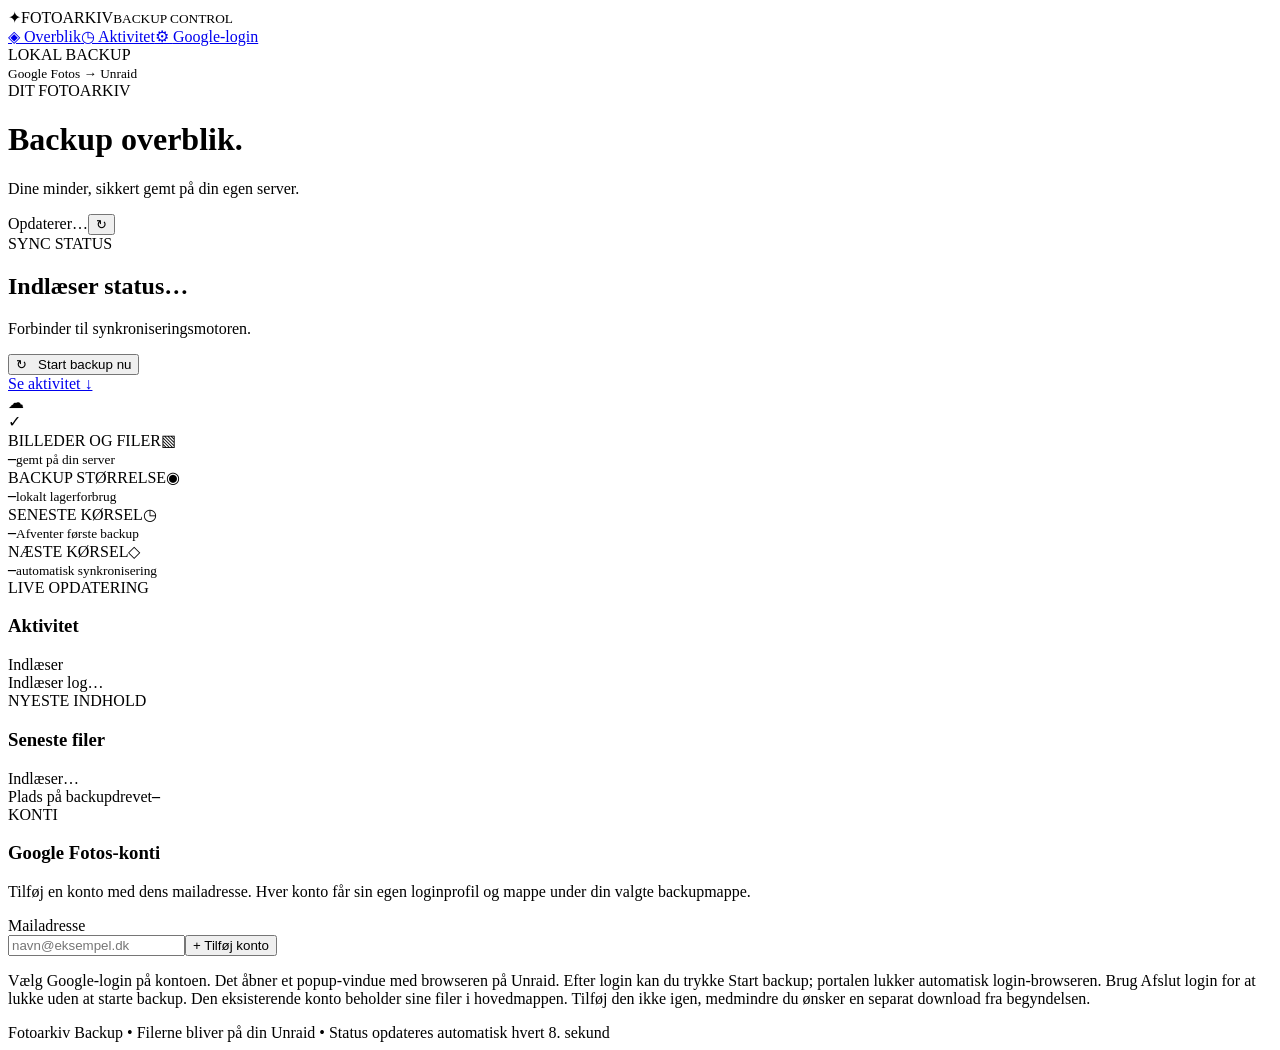
==== dashboard/index.html @ 36070f39 "Move account media archive to a dedicated page" ====
<!doctype html>
<html lang="da"><head><meta charset="utf-8"><meta name="viewport" content="width=device-width,initial-scale=1"><meta name="theme-color" content="#10192e"><title>Fotoarkiv · Backup</title><link rel="stylesheet" href="/style.css"><script defer src="/app.js"></script></head>
<body><div class="shell">
<aside class="sidebar"><div class="brand"><span class="brandmark">✦</span><span>FOTOARKIV<small>BACKUP CONTROL</small></span></div><nav><a class="navactive" href="#overview">◈ <span>Overblik</span></a><a href="#activity">◷ <span>Aktivitet</span></a><a href="#setup">⚙ <span>Google-login</span></a></nav><div class="sidebottom"><span class="live-dot"></span> LOKAL BACKUP<br><small>Google Fotos → Unraid</small></div></aside>
<main id="overview"><div class="topline"><div><div class="eyebrow">DIT FOTOARKIV</div><h1>Backup overblik<span class="heading-dot">.</span></h1><p class="subtitle">Dine minder, sikkert gemt på din egen server.</p></div><div class="topright"><span id="updated">Opdaterer…</span><button class="iconbutton" id="refresh" title="Opdater nu" type="button" aria-label="Opdater status">↻</button></div></div>
<section class="hero"><div class="hero-copy"><div class="hero-kicker"><span class="pulse"></span> SYNC STATUS</div><h2 id="status">Indlæser status…</h2><p id="status-detail">Forbinder til synkroniseringsmotoren.</p><div class="hero-actions"><form method="post" action="/start" id="start-form"><input type="hidden" name="token" value="%%CSRF_TOKEN%%"><button id="start" class="primary" type="submit">↻ &nbsp; Start backup nu</button></form><a class="outline" href="#activity">Se aktivitet ↓</a></div></div><div class="hero-art" aria-hidden="true"><div class="orbit orbit-a"></div><div class="orbit orbit-b"></div><div class="cloud">☁</div><div class="hero-check">✓</div></div></section>
<div class="metrics"><article class="metric"><div class="metric-top"><span>BILLEDER OG FILER</span><span class="metric-icon purple">▧</span></div><strong id="count">–</strong><small>gemt på din server</small></article><article class="metric"><div class="metric-top"><span>BACKUP STØRRELSE</span><span class="metric-icon blue">◉</span></div><strong id="used">–</strong><small>lokalt lagerforbrug</small></article><article class="metric"><div class="metric-top"><span>SENESTE KØRSEL</span><span class="metric-icon peach">◷</span></div><strong id="last-run" class="metric-date">–</strong><small id="last-result">Afventer første backup</small></article><article class="metric"><div class="metric-top"><span>NÆSTE KØRSEL</span><span class="metric-icon green">◇</span></div><strong id="next-run" class="metric-date">–</strong><small>automatisk synkronisering</small></article></div>
<div class="lower"><section class="panel" id="activity"><div class="panel-head"><div><div class="eyebrow">LIVE OPDATERING</div><h3>Aktivitet</h3></div><span class="badge" id="activity-badge">Indlæser</span></div><div class="log" id="log" role="log" aria-live="off">Indlæser log…</div></section><section class="panel sidepanel"><div class="panel-head"><div><div class="eyebrow">NYESTE INDHOLD</div><h3>Seneste filer</h3></div></div><div id="recent" class="recent">Indlæser…</div><div class="storage"><div class="storage-title"><span>Plads på backupdrevet</span><strong id="free">–</strong></div><div class="bar"><span id="disk-bar"></span></div></div></section></div>
<section class="panel setup" id="setup"><div class="panel-head"><div><div class="eyebrow">KONTI</div><h3>Google Fotos-konti</h3></div></div><p>Tilføj en konto med dens mailadresse. Hver konto får sin egen loginprofil og mappe under din valgte backupmappe.</p><form id="add-account-form"><label for="account-email">Mailadresse</label><div class="account-form"><input id="account-email" type="email" autocomplete="email" placeholder="navn@eksempel.dk" required maxlength="128"><button class="primary" type="submit">+ Tilføj konto</button></div></form><p class="note" id="account-message" role="status"></p><div id="account-list" class="account-list"></div><p class="note">Vælg Google-login på kontoen. Det åbner et popup-vindue med browseren på Unraid. Efter login kan du trykke Start backup; portalen lukker automatisk login-browseren. Brug Afslut login for at lukke uden at starte backup. Den eksisterende konto beholder sine filer i hovedmappen. Tilføj den ikke igen, medmindre du ønsker en separat download fra begyndelsen.</p></section>
<footer>Fotoarkiv Backup <span>•</span> Filerne bliver på din Unraid <span>•</span> Status opdateres automatisk hvert 8. sekund</footer></main></div></body></html>
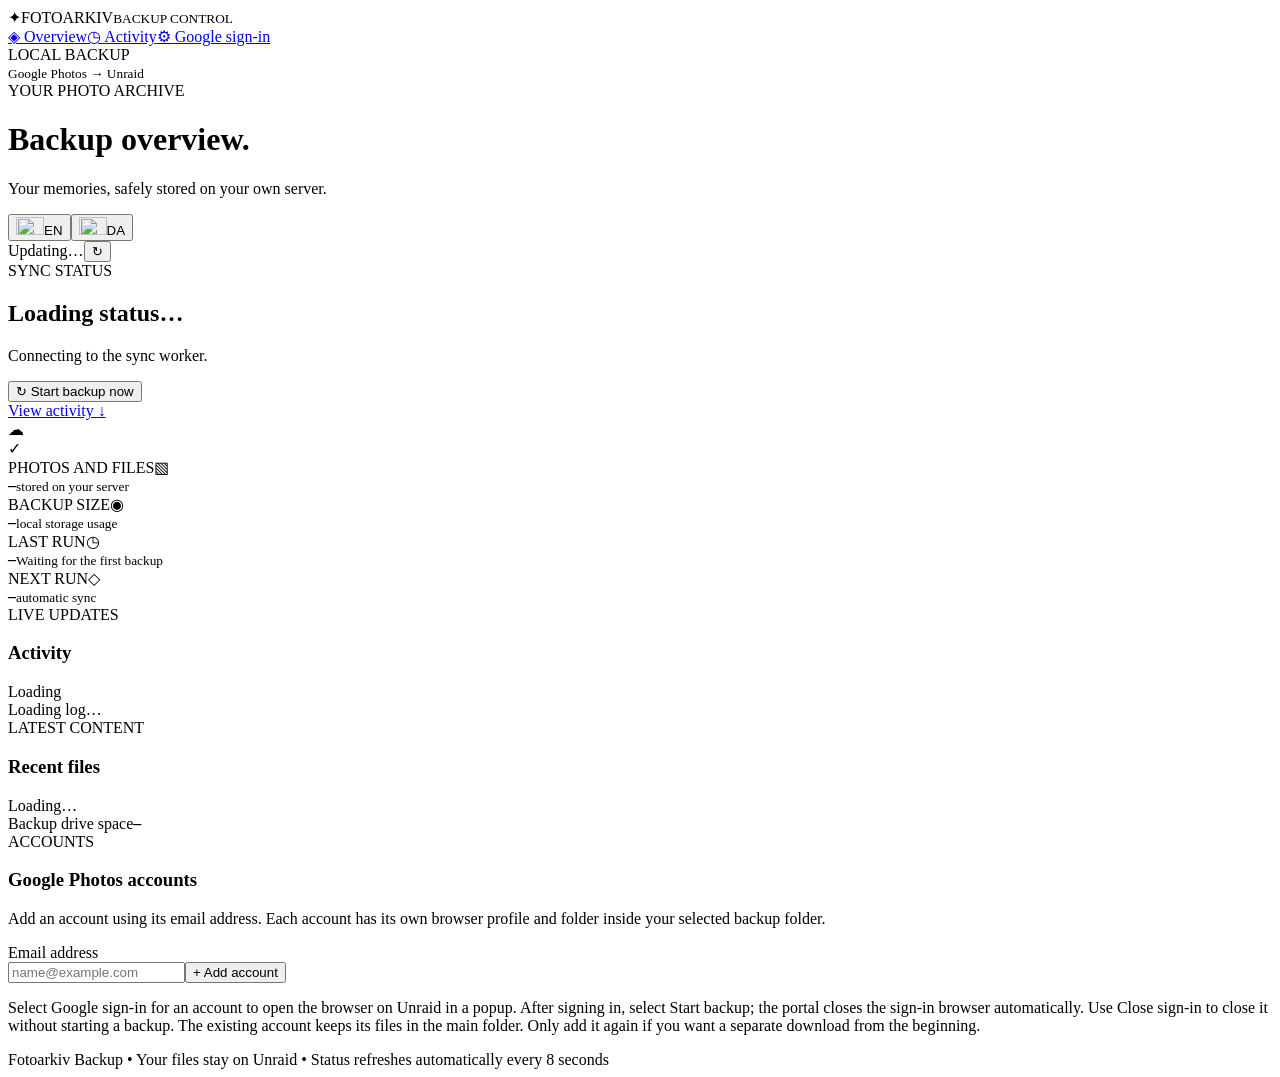
==== commit 1330fd17: "Default to English with persistent Danish language switch and English documentation" ====
--- a/dashboard/index.html
+++ b/dashboard/index.html
@@ -1,10 +1,10 @@
 <!doctype html>
-<html lang="da"><head><meta charset="utf-8"><meta name="viewport" content="width=device-width,initial-scale=1"><meta name="theme-color" content="#10192e"><title>Fotoarkiv · Backup</title><link rel="stylesheet" href="/style.css"><script defer src="/app.js"></script></head>
+<html lang="en"><head><meta charset="utf-8"><meta name="viewport" content="width=device-width,initial-scale=1"><meta name="theme-color" content="#10192e"><title>Fotoarkiv · Backup</title><link rel="stylesheet" href="/style.css"><script defer src="/i18n.js"></script><script defer src="/app.js"></script></head>
 <body><div class="shell">
-<aside class="sidebar"><div class="brand"><span class="brandmark">✦</span><span>FOTOARKIV<small>BACKUP CONTROL</small></span></div><nav><a class="navactive" href="#overview">◈ <span>Overblik</span></a><a href="#activity">◷ <span>Aktivitet</span></a><a href="#setup">⚙ <span>Google-login</span></a></nav><div class="sidebottom"><span class="live-dot"></span> LOKAL BACKUP<br><small>Google Fotos → Unraid</small></div></aside>
-<main id="overview"><div class="topline"><div><div class="eyebrow">DIT FOTOARKIV</div><h1>Backup overblik<span class="heading-dot">.</span></h1><p class="subtitle">Dine minder, sikkert gemt på din egen server.</p></div><div class="topright"><span id="updated">Opdaterer…</span><button class="iconbutton" id="refresh" title="Opdater nu" type="button" aria-label="Opdater status">↻</button></div></div>
-<section class="hero"><div class="hero-copy"><div class="hero-kicker"><span class="pulse"></span> SYNC STATUS</div><h2 id="status">Indlæser status…</h2><p id="status-detail">Forbinder til synkroniseringsmotoren.</p><div class="hero-actions"><form method="post" action="/start" id="start-form"><input type="hidden" name="token" value="%%CSRF_TOKEN%%"><button id="start" class="primary" type="submit">↻ &nbsp; Start backup nu</button></form><a class="outline" href="#activity">Se aktivitet ↓</a></div></div><div class="hero-art" aria-hidden="true"><div class="orbit orbit-a"></div><div class="orbit orbit-b"></div><div class="cloud">☁</div><div class="hero-check">✓</div></div></section>
-<div class="metrics"><article class="metric"><div class="metric-top"><span>BILLEDER OG FILER</span><span class="metric-icon purple">▧</span></div><strong id="count">–</strong><small>gemt på din server</small></article><article class="metric"><div class="metric-top"><span>BACKUP STØRRELSE</span><span class="metric-icon blue">◉</span></div><strong id="used">–</strong><small>lokalt lagerforbrug</small></article><article class="metric"><div class="metric-top"><span>SENESTE KØRSEL</span><span class="metric-icon peach">◷</span></div><strong id="last-run" class="metric-date">–</strong><small id="last-result">Afventer første backup</small></article><article class="metric"><div class="metric-top"><span>NÆSTE KØRSEL</span><span class="metric-icon green">◇</span></div><strong id="next-run" class="metric-date">–</strong><small>automatisk synkronisering</small></article></div>
-<div class="lower"><section class="panel" id="activity"><div class="panel-head"><div><div class="eyebrow">LIVE OPDATERING</div><h3>Aktivitet</h3></div><span class="badge" id="activity-badge">Indlæser</span></div><div class="log" id="log" role="log" aria-live="off">Indlæser log…</div></section><section class="panel sidepanel"><div class="panel-head"><div><div class="eyebrow">NYESTE INDHOLD</div><h3>Seneste filer</h3></div></div><div id="recent" class="recent">Indlæser…</div><div class="storage"><div class="storage-title"><span>Plads på backupdrevet</span><strong id="free">–</strong></div><div class="bar"><span id="disk-bar"></span></div></div></section></div>
-<section class="panel setup" id="setup"><div class="panel-head"><div><div class="eyebrow">KONTI</div><h3>Google Fotos-konti</h3></div></div><p>Tilføj en konto med dens mailadresse. Hver konto får sin egen loginprofil og mappe under din valgte backupmappe.</p><form id="add-account-form"><label for="account-email">Mailadresse</label><div class="account-form"><input id="account-email" type="email" autocomplete="email" placeholder="navn@eksempel.dk" required maxlength="128"><button class="primary" type="submit">+ Tilføj konto</button></div></form><p class="note" id="account-message" role="status"></p><div id="account-list" class="account-list"></div><p class="note">Vælg Google-login på kontoen. Det åbner et popup-vindue med browseren på Unraid. Efter login kan du trykke Start backup; portalen lukker automatisk login-browseren. Brug Afslut login for at lukke uden at starte backup. Den eksisterende konto beholder sine filer i hovedmappen. Tilføj den ikke igen, medmindre du ønsker en separat download fra begyndelsen.</p></section>
-<footer>Fotoarkiv Backup <span>•</span> Filerne bliver på din Unraid <span>•</span> Status opdateres automatisk hvert 8. sekund</footer></main></div></body></html>
+<aside class="sidebar"><div class="brand"><span class="brandmark">✦</span><span>FOTOARKIV<small data-i18n="BACKUPSTYRING"><span data-i18n="BACKUPSTYRING">BACKUP CONTROL</span></small></span></div><nav><a class="navactive" href="#overview">◈ <span><span data-i18n="Overblik">Overview</span></span></a><a href="#activity">◷ <span><span data-i18n="Aktivitet">Activity</span></span></a><a href="#setup">⚙ <span><span data-i18n="Google-login">Google sign-in</span></span></a></nav><div class="sidebottom"><span class="live-dot"></span> <span data-i18n="LOKAL BACKUP">LOCAL BACKUP</span><br><small><span data-i18n="Google Fotos → Unraid">Google Photos → Unraid</span></small></div></aside>
+<main id="overview"><div class="topline"><div><div class="eyebrow"><span data-i18n="DIT FOTOARKIV">YOUR PHOTO ARCHIVE</span></div><h1><span data-i18n="Backup overblik">Backup overview</span><span class="heading-dot">.</span></h1><p class="subtitle"><span data-i18n="Dine minder, sikkert gemt på din egen server.">Your memories, safely stored on your own server.</span></p></div><div class="topright"><div class="language-switch" role="group" aria-label="Language / Sprog"><button type="button" data-language="en" title="English" aria-label="English" aria-pressed="true"><img src="/flag-en.svg" alt="" width="28" height="18"><span>EN</span></button><button type="button" data-language="da" title="Dansk" aria-label="Dansk" aria-pressed="false"><img src="/flag-da.svg" alt="" width="28" height="18"><span>DA</span></button></div><span id="updated"><span data-i18n="Opdaterer…">Updating…</span></span><button class="iconbutton" id="refresh" title="Refresh now" data-i18n-title="Opdater nu" type="button" aria-label="Refresh status" data-i18n-aria-label="Opdater status">↻</button></div></div>
+<section class="hero"><div class="hero-copy"><div class="hero-kicker"><span class="pulse"></span> <span data-i18n="SYNKRONISERINGSSTATUS">SYNC STATUS</span></div><h2 id="status"><span data-i18n="Indlæser status…">Loading status…</span></h2><p id="status-detail"><span data-i18n="Forbinder til synkroniseringsmotoren.">Connecting to the sync worker.</span></p><div class="hero-actions"><form method="post" action="/start" id="start-form"><input type="hidden" name="token" value="%%CSRF_TOKEN%%"><button id="start" class="primary" type="submit"><span data-i18n="↻   Start backup nu">↻   Start backup now</span></button></form><a class="outline" href="#activity"><span data-i18n="Se aktivitet ↓">View activity ↓</span></a></div></div><div class="hero-art" aria-hidden="true"><div class="orbit orbit-a"></div><div class="orbit orbit-b"></div><div class="cloud">☁</div><div class="hero-check">✓</div></div></section>
+<div class="metrics"><article class="metric"><div class="metric-top"><span><span data-i18n="BILLEDER OG FILER">PHOTOS AND FILES</span></span><span class="metric-icon purple">▧</span></div><strong id="count">–</strong><small><span data-i18n="gemt på din server">stored on your server</span></small></article><article class="metric"><div class="metric-top"><span><span data-i18n="BACKUP STØRRELSE">BACKUP SIZE</span></span><span class="metric-icon blue">◉</span></div><strong id="used">–</strong><small><span data-i18n="lokalt lagerforbrug">local storage usage</span></small></article><article class="metric"><div class="metric-top"><span><span data-i18n="SENESTE KØRSEL">LAST RUN</span></span><span class="metric-icon peach">◷</span></div><strong id="last-run" class="metric-date">–</strong><small id="last-result"><span data-i18n="Afventer første backup">Waiting for the first backup</span></small></article><article class="metric"><div class="metric-top"><span><span data-i18n="NÆSTE KØRSEL">NEXT RUN</span></span><span class="metric-icon green">◇</span></div><strong id="next-run" class="metric-date">–</strong><small><span data-i18n="automatisk synkronisering">automatic sync</span></small></article></div>
+<div class="lower"><section class="panel" id="activity"><div class="panel-head"><div><div class="eyebrow"><span data-i18n="LIVE OPDATERING">LIVE UPDATES</span></div><h3><span data-i18n="Aktivitet">Activity</span></h3></div><span class="badge" id="activity-badge"><span data-i18n="Indlæser">Loading</span></span></div><div class="log" id="log" role="log" aria-live="off"><span data-i18n="Indlæser log…">Loading log…</span></div></section><section class="panel sidepanel"><div class="panel-head"><div><div class="eyebrow"><span data-i18n="NYESTE INDHOLD">LATEST CONTENT</span></div><h3><span data-i18n="Seneste filer">Recent files</span></h3></div></div><div id="recent" class="recent"><span data-i18n="Indlæser…">Loading…</span></div><div class="storage"><div class="storage-title"><span><span data-i18n="Plads på backupdrevet">Backup drive space</span></span><strong id="free">–</strong></div><div class="bar"><span id="disk-bar"></span></div></div></section></div>
+<section class="panel setup" id="setup"><div class="panel-head"><div><div class="eyebrow"><span data-i18n="KONTI">ACCOUNTS</span></div><h3><span data-i18n="Google Fotos-konti">Google Photos accounts</span></h3></div></div><p><span data-i18n="Tilføj en konto med dens mailadresse. Hver konto får sin egen loginprofil og mappe under din valgte backupmappe.">Add an account using its email address. Each account has its own browser profile and folder inside your selected backup folder.</span></p><form id="add-account-form"><label for="account-email"><span data-i18n="Mailadresse">Email address</span></label><div class="account-form"><input id="account-email" type="email" autocomplete="email" placeholder="name@example.com" data-i18n-placeholder="navn@eksempel.dk" required maxlength="128"><button class="primary" type="submit"><span data-i18n="+ Tilføj konto">+ Add account</span></button></div></form><p class="note" id="account-message" role="status"></p><div id="account-list" class="account-list"></div><p class="note"><span data-i18n="Vælg Google-login på kontoen. Det åbner et popup-vindue med browseren på Unraid. Efter login kan du trykke Start backup; portalen lukker automatisk login-browseren. Brug Afslut login for at lukke uden at starte backup. Den eksisterende konto beholder sine filer i hovedmappen. Tilføj den ikke igen, medmindre du ønsker en separat download fra begyndelsen.">Select Google sign-in for an account to open the browser on Unraid in a popup. After signing in, select Start backup; the portal closes the sign-in browser automatically. Use Close sign-in to close it without starting a backup. The existing account keeps its files in the main folder. Only add it again if you want a separate download from the beginning.</span></p></section>
+<footer>Fotoarkiv Backup <span>•</span> <span data-i18n="Filerne bliver på din Unraid">Your files stay on Unraid</span> <span>•</span> <span data-i18n="Status opdateres automatisk hvert 8. sekund">Status refreshes automatically every 8 seconds</span></footer></main></div></body></html>
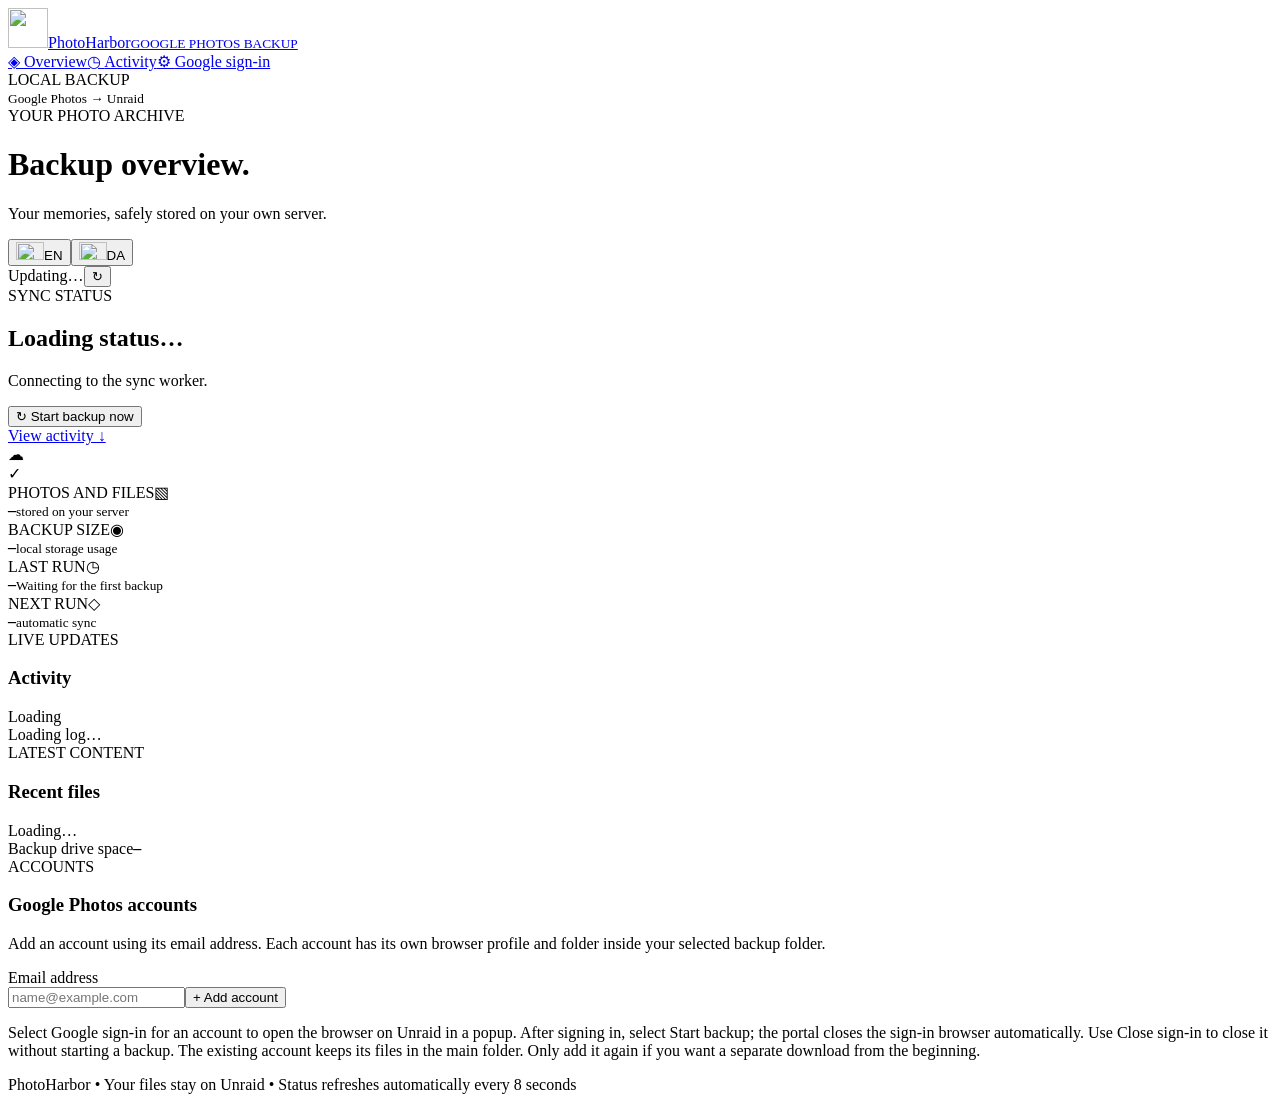
==== commit 6d604956: "Rename the portal to PhotoHarbor and add app icons (v0.2.0-beta.3)" ====
--- a/dashboard/index.html
+++ b/dashboard/index.html
@@ -1,10 +1,18 @@
 <!doctype html>
-<html lang="en"><head><meta charset="utf-8"><meta name="viewport" content="width=device-width,initial-scale=1"><meta name="theme-color" content="#10192e"><title>Fotoarkiv · Backup</title><link rel="stylesheet" href="/style.css"><script defer src="/i18n.js"></script><script defer src="/app.js"></script></head>
+<html lang="en"><head><meta charset="utf-8"><meta name="viewport" content="width=device-width,initial-scale=1"><meta name="theme-color" content="#10192e"><title>PhotoHarbor · Backup</title><link rel="icon" href="/photoharbor.svg" type="image/svg+xml"><link rel="alternate icon" href="/favicon.ico"><link rel="apple-touch-icon" href="/photoharbor-192.png"><link rel="stylesheet" href="/style.css"><script defer src="/i18n.js"></script><script defer src="/app.js"></script></head>
 <body><div class="shell">
-<aside class="sidebar"><div class="brand"><span class="brandmark">✦</span><span>FOTOARKIV<small data-i18n="BACKUPSTYRING"><span data-i18n="BACKUPSTYRING">BACKUP CONTROL</span></small></span></div><nav><a class="navactive" href="#overview">◈ <span><span data-i18n="Overblik">Overview</span></span></a><a href="#activity">◷ <span><span data-i18n="Aktivitet">Activity</span></span></a><a href="#setup">⚙ <span><span data-i18n="Google-login">Google sign-in</span></span></a></nav><div class="sidebottom"><span class="live-dot"></span> <span data-i18n="LOKAL BACKUP">LOCAL BACKUP</span><br><small><span data-i18n="Google Fotos → Unraid">Google Photos → Unraid</span></small></div></aside>
+<aside class="sidebar"><a class="brand" href="/" aria-label="PhotoHarbor home"><img class="brandmark" src="/photoharbor.svg" width="40" height="40" alt=""><span class="brandname">PhotoHarbor<small>GOOGLE PHOTOS BACKUP</small></span></a><nav><a class="navactive" href="#overview">◈ <span><span data-i18n="Overblik">Overview</span></span></a><a href="#activity">◷ <span><span data-i18n="Aktivitet">Activity</span></span></a><a href="#setup">⚙ <span><span data-i18n="Google-login">Google sign-in</span></span></a></nav><div class="sidebottom"><span class="live-dot"></span> <span data-i18n="LOKAL BACKUP">LOCAL BACKUP</span><br><small><span data-i18n="Google Fotos → Unraid">Google Photos → Unraid</span></small></div></aside>
 <main id="overview"><div class="topline"><div><div class="eyebrow"><span data-i18n="DIT FOTOARKIV">YOUR PHOTO ARCHIVE</span></div><h1><span data-i18n="Backup overblik">Backup overview</span><span class="heading-dot">.</span></h1><p class="subtitle"><span data-i18n="Dine minder, sikkert gemt på din egen server.">Your memories, safely stored on your own server.</span></p></div><div class="topright"><div class="language-switch" role="group" aria-label="Language / Sprog"><button type="button" data-language="en" title="English" aria-label="English" aria-pressed="true"><img src="/flag-en.svg" alt="" width="28" height="18"><span>EN</span></button><button type="button" data-language="da" title="Dansk" aria-label="Dansk" aria-pressed="false"><img src="/flag-da.svg" alt="" width="28" height="18"><span>DA</span></button></div><span id="updated"><span data-i18n="Opdaterer…">Updating…</span></span><button class="iconbutton" id="refresh" title="Refresh now" data-i18n-title="Opdater nu" type="button" aria-label="Refresh status" data-i18n-aria-label="Opdater status">↻</button></div></div>
 <section class="hero"><div class="hero-copy"><div class="hero-kicker"><span class="pulse"></span> <span data-i18n="SYNKRONISERINGSSTATUS">SYNC STATUS</span></div><h2 id="status"><span data-i18n="Indlæser status…">Loading status…</span></h2><p id="status-detail"><span data-i18n="Forbinder til synkroniseringsmotoren.">Connecting to the sync worker.</span></p><div class="hero-actions"><form method="post" action="/start" id="start-form"><input type="hidden" name="token" value="%%CSRF_TOKEN%%"><button id="start" class="primary" type="submit"><span data-i18n="↻   Start backup nu">↻   Start backup now</span></button></form><a class="outline" href="#activity"><span data-i18n="Se aktivitet ↓">View activity ↓</span></a></div></div><div class="hero-art" aria-hidden="true"><div class="orbit orbit-a"></div><div class="orbit orbit-b"></div><div class="cloud">☁</div><div class="hero-check">✓</div></div></section>
 <div class="metrics"><article class="metric"><div class="metric-top"><span><span data-i18n="BILLEDER OG FILER">PHOTOS AND FILES</span></span><span class="metric-icon purple">▧</span></div><strong id="count">–</strong><small><span data-i18n="gemt på din server">stored on your server</span></small></article><article class="metric"><div class="metric-top"><span><span data-i18n="BACKUP STØRRELSE">BACKUP SIZE</span></span><span class="metric-icon blue">◉</span></div><strong id="used">–</strong><small><span data-i18n="lokalt lagerforbrug">local storage usage</span></small></article><article class="metric"><div class="metric-top"><span><span data-i18n="SENESTE KØRSEL">LAST RUN</span></span><span class="metric-icon peach">◷</span></div><strong id="last-run" class="metric-date">–</strong><small id="last-result"><span data-i18n="Afventer første backup">Waiting for the first backup</span></small></article><article class="metric"><div class="metric-top"><span><span data-i18n="NÆSTE KØRSEL">NEXT RUN</span></span><span class="metric-icon green">◇</span></div><strong id="next-run" class="metric-date">–</strong><small><span data-i18n="automatisk synkronisering">automatic sync</span></small></article></div>
 <div class="lower"><section class="panel" id="activity"><div class="panel-head"><div><div class="eyebrow"><span data-i18n="LIVE OPDATERING">LIVE UPDATES</span></div><h3><span data-i18n="Aktivitet">Activity</span></h3></div><span class="badge" id="activity-badge"><span data-i18n="Indlæser">Loading</span></span></div><div class="log" id="log" role="log" aria-live="off"><span data-i18n="Indlæser log…">Loading log…</span></div></section><section class="panel sidepanel"><div class="panel-head"><div><div class="eyebrow"><span data-i18n="NYESTE INDHOLD">LATEST CONTENT</span></div><h3><span data-i18n="Seneste filer">Recent files</span></h3></div></div><div id="recent" class="recent"><span data-i18n="Indlæser…">Loading…</span></div><div class="storage"><div class="storage-title"><span><span data-i18n="Plads på backupdrevet">Backup drive space</span></span><strong id="free">–</strong></div><div class="bar"><span id="disk-bar"></span></div></div></section></div>
 <section class="panel setup" id="setup"><div class="panel-head"><div><div class="eyebrow"><span data-i18n="KONTI">ACCOUNTS</span></div><h3><span data-i18n="Google Fotos-konti">Google Photos accounts</span></h3></div></div><p><span data-i18n="Tilføj en konto med dens mailadresse. Hver konto får sin egen loginprofil og mappe under din valgte backupmappe.">Add an account using its email address. Each account has its own browser profile and folder inside your selected backup folder.</span></p><form id="add-account-form"><label for="account-email"><span data-i18n="Mailadresse">Email address</span></label><div class="account-form"><input id="account-email" type="email" autocomplete="email" placeholder="name@example.com" data-i18n-placeholder="navn@eksempel.dk" required maxlength="128"><button class="primary" type="submit"><span data-i18n="+ Tilføj konto">+ Add account</span></button></div></form><p class="note" id="account-message" role="status"></p><div id="account-list" class="account-list"></div><p class="note"><span data-i18n="Vælg Google-login på kontoen. Det åbner et popup-vindue med browseren på Unraid. Efter login kan du trykke Start backup; portalen lukker automatisk login-browseren. Brug Afslut login for at lukke uden at starte backup. Den eksisterende konto beholder sine filer i hovedmappen. Tilføj den ikke igen, medmindre du ønsker en separat download fra begyndelsen.">Select Google sign-in for an account to open the browser on Unraid in a popup. After signing in, select Start backup; the portal closes the sign-in browser automatically. Use Close sign-in to close it without starting a backup. The existing account keeps its files in the main folder. Only add it again if you want a separate download from the beginning.</span></p></section>
-<footer>Fotoarkiv Backup <span>•</span> <span data-i18n="Filerne bliver på din Unraid">Your files stay on Unraid</span> <span>•</span> <span data-i18n="Status opdateres automatisk hvert 8. sekund">Status refreshes automatically every 8 seconds</span></footer></main></div></body></html>
+<footer>PhotoHarbor <span>•</span> <span data-i18n="Filerne bliver på din Unraid">Your files stay on Unraid</span> <span>•</span> <span data-i18n="Status opdateres automatisk hvert 8. sekund">Status refreshes automatically every 8 seconds</span></footer></main></div><dialog id="remove-account-dialog" class="remove-dialog" aria-labelledby="remove-account-title">
+<h2 id="remove-account-title" data-i18n="Fjern konto">Remove account</h2><p id="remove-account-name"></p><p id="remove-step-label"></p>
+<section data-remove-step="1"><h3 data-i18n="Hvad skal ske med backupfilerne?">What should happen to the backup files?</h3>
+<label class="remove-choice"><input type="radio" name="remove-mode" value="keep" checked><span data-i18n="Behold backupfilerne på serveren">Keep backup files on the server</span></label>
+<label class="remove-choice"><input type="radio" name="remove-mode" value="delete"><span data-i18n="Slet alle backupfiler for denne konto">Delete all backup files for this account</span></label>
+<p data-i18n="Den gemte Google-loginprofil fjernes i begge tilfælde. Ingen billeder slettes fra Google Fotos.">The saved Google sign-in profile is removed in both cases. Nothing is deleted from Google Photos.</p></section>
+<section data-remove-step="2" hidden><h3 data-i18n="Gennemgå dit valg">Review your choice</h3><p id="remove-review"></p><p data-i18n="Backup og login for kontoen stoppes før den fjernes. Andre konti fortsætter.">Backup and sign-in for this account stop before removal. Other accounts continue.</p></section>
+<section data-remove-step="3" hidden><h3 data-i18n="Bekræft kontoens mailadresse">Confirm the account email address</h3><p id="remove-final-warning"></p><label for="remove-confirm-email" data-i18n="Skriv mailadressen præcis som vist ovenfor">Type the email address exactly as shown above</label><input id="remove-confirm-email" type="text" autocomplete="off" spellcheck="false"><label class="remove-choice"><input id="remove-acknowledge" type="checkbox"><span data-i18n="Jeg har læst konsekvenserne og vil fjerne kontoen">I have read the consequences and want to remove the account</span></label></section>
+<p id="remove-message" role="status" aria-live="polite"></p><div class="remove-controls"><button id="remove-cancel" type="button" class="outline" data-i18n="Annuller">Cancel</button><button id="remove-back" type="button" class="outline" data-i18n="Tilbage" hidden>Back</button><button id="remove-next" type="button" class="primary" data-i18n="Næste">Next</button><button id="remove-submit" type="button" class="outline danger" data-i18n="Fjern konto" disabled hidden>Remove account</button></div></dialog></body></html>
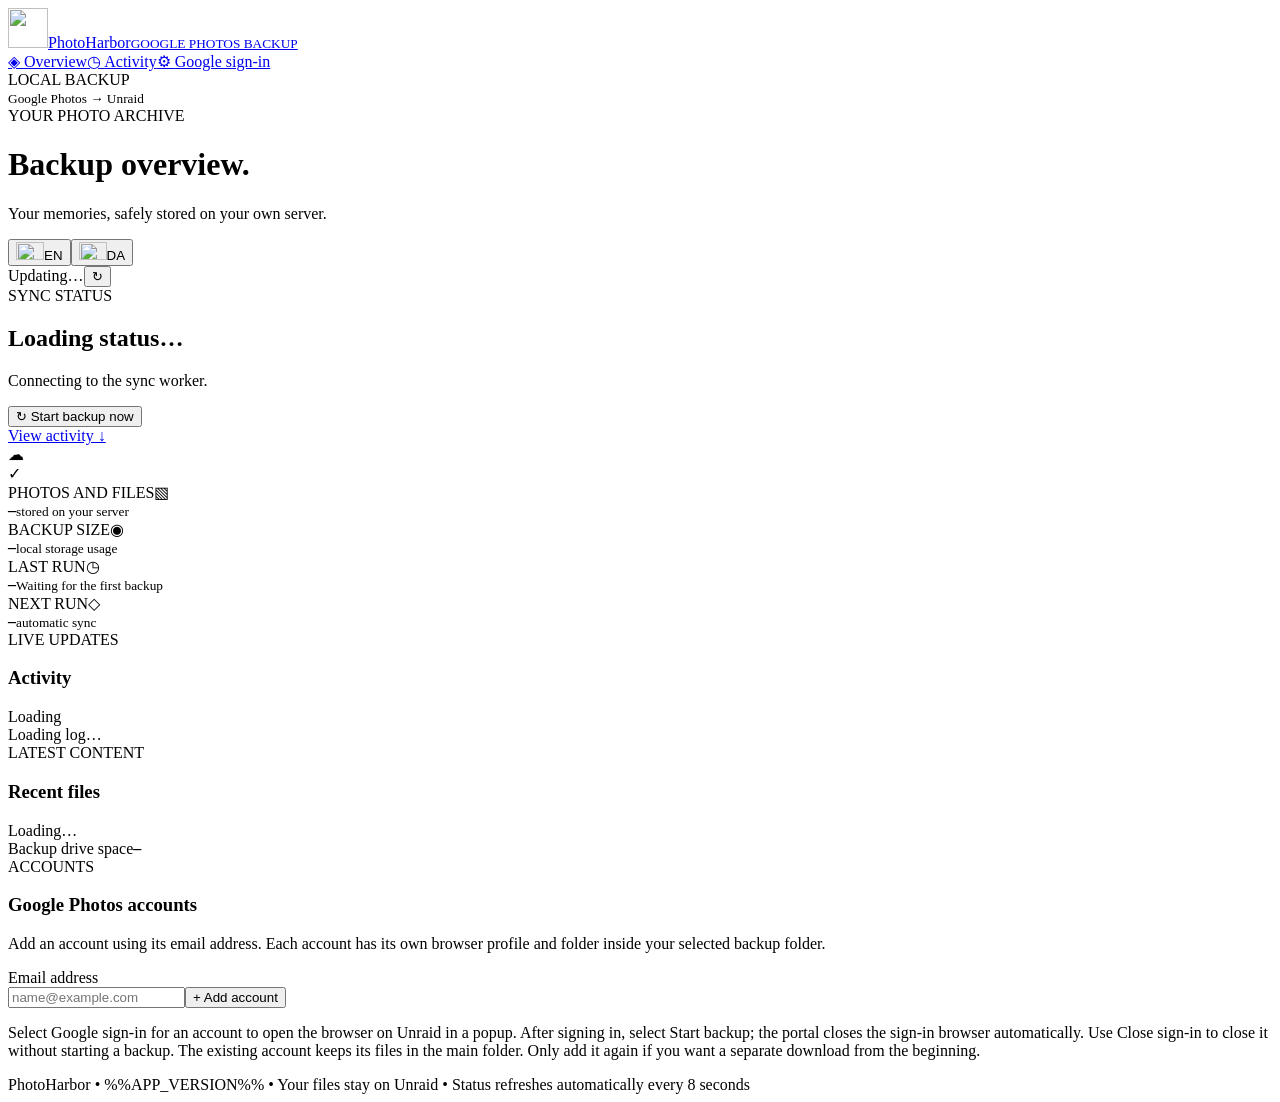
==== commit 2f7a87cc: "Show the running container version in page footers (beta.5)" ====
--- a/dashboard/index.html
+++ b/dashboard/index.html
@@ -7,7 +7,7 @@
 <div class="metrics"><article class="metric"><div class="metric-top"><span><span data-i18n="BILLEDER OG FILER">PHOTOS AND FILES</span></span><span class="metric-icon purple">▧</span></div><strong id="count">–</strong><small><span data-i18n="gemt på din server">stored on your server</span></small></article><article class="metric"><div class="metric-top"><span><span data-i18n="BACKUP STØRRELSE">BACKUP SIZE</span></span><span class="metric-icon blue">◉</span></div><strong id="used">–</strong><small><span data-i18n="lokalt lagerforbrug">local storage usage</span></small></article><article class="metric"><div class="metric-top"><span><span data-i18n="SENESTE KØRSEL">LAST RUN</span></span><span class="metric-icon peach">◷</span></div><strong id="last-run" class="metric-date">–</strong><small id="last-result"><span data-i18n="Afventer første backup">Waiting for the first backup</span></small></article><article class="metric"><div class="metric-top"><span><span data-i18n="NÆSTE KØRSEL">NEXT RUN</span></span><span class="metric-icon green">◇</span></div><strong id="next-run" class="metric-date">–</strong><small><span data-i18n="automatisk synkronisering">automatic sync</span></small></article></div>
 <div class="lower"><section class="panel" id="activity"><div class="panel-head"><div><div class="eyebrow"><span data-i18n="LIVE OPDATERING">LIVE UPDATES</span></div><h3><span data-i18n="Aktivitet">Activity</span></h3></div><span class="badge" id="activity-badge"><span data-i18n="Indlæser">Loading</span></span></div><div class="log" id="log" role="log" aria-live="off"><span data-i18n="Indlæser log…">Loading log…</span></div></section><section class="panel sidepanel"><div class="panel-head"><div><div class="eyebrow"><span data-i18n="NYESTE INDHOLD">LATEST CONTENT</span></div><h3><span data-i18n="Seneste filer">Recent files</span></h3></div></div><div id="recent" class="recent"><span data-i18n="Indlæser…">Loading…</span></div><div class="storage"><div class="storage-title"><span><span data-i18n="Plads på backupdrevet">Backup drive space</span></span><strong id="free">–</strong></div><div class="bar"><span id="disk-bar"></span></div></div></section></div>
 <section class="panel setup" id="setup"><div class="panel-head"><div><div class="eyebrow"><span data-i18n="KONTI">ACCOUNTS</span></div><h3><span data-i18n="Google Fotos-konti">Google Photos accounts</span></h3></div></div><p><span data-i18n="Tilføj en konto med dens mailadresse. Hver konto får sin egen loginprofil og mappe under din valgte backupmappe.">Add an account using its email address. Each account has its own browser profile and folder inside your selected backup folder.</span></p><form id="add-account-form"><label for="account-email"><span data-i18n="Mailadresse">Email address</span></label><div class="account-form"><input id="account-email" type="email" autocomplete="email" placeholder="name@example.com" data-i18n-placeholder="navn@eksempel.dk" required maxlength="128"><button class="primary" type="submit"><span data-i18n="+ Tilføj konto">+ Add account</span></button></div></form><p class="note" id="account-message" role="status"></p><div id="account-list" class="account-list"></div><p class="note"><span data-i18n="Vælg Google-login på kontoen. Det åbner et popup-vindue med browseren på Unraid. Efter login kan du trykke Start backup; portalen lukker automatisk login-browseren. Brug Afslut login for at lukke uden at starte backup. Den eksisterende konto beholder sine filer i hovedmappen. Tilføj den ikke igen, medmindre du ønsker en separat download fra begyndelsen.">Select Google sign-in for an account to open the browser on Unraid in a popup. After signing in, select Start backup; the portal closes the sign-in browser automatically. Use Close sign-in to close it without starting a backup. The existing account keeps its files in the main folder. Only add it again if you want a separate download from the beginning.</span></p></section>
-<footer>PhotoHarbor <span>•</span> <span data-i18n="Filerne bliver på din Unraid">Your files stay on Unraid</span> <span>•</span> <span data-i18n="Status opdateres automatisk hvert 8. sekund">Status refreshes automatically every 8 seconds</span></footer></main></div><dialog id="remove-account-dialog" class="remove-dialog" aria-labelledby="remove-account-title">
+<footer>PhotoHarbor <span>•</span> <span class="app-version">%%APP_VERSION%%</span> <span>•</span> <span data-i18n="Filerne bliver på din Unraid">Your files stay on Unraid</span> <span>•</span> <span data-i18n="Status opdateres automatisk hvert 8. sekund">Status refreshes automatically every 8 seconds</span></footer></main></div><dialog id="remove-account-dialog" class="remove-dialog" aria-labelledby="remove-account-title">
 <h2 id="remove-account-title" data-i18n="Fjern konto">Remove account</h2><p id="remove-account-name"></p><p id="remove-step-label"></p>
 <section data-remove-step="1"><h3 data-i18n="Hvad skal ske med backupfilerne?">What should happen to the backup files?</h3>
 <label class="remove-choice"><input type="radio" name="remove-mode" value="keep" checked><span data-i18n="Behold backupfilerne på serveren">Keep backup files on the server</span></label>
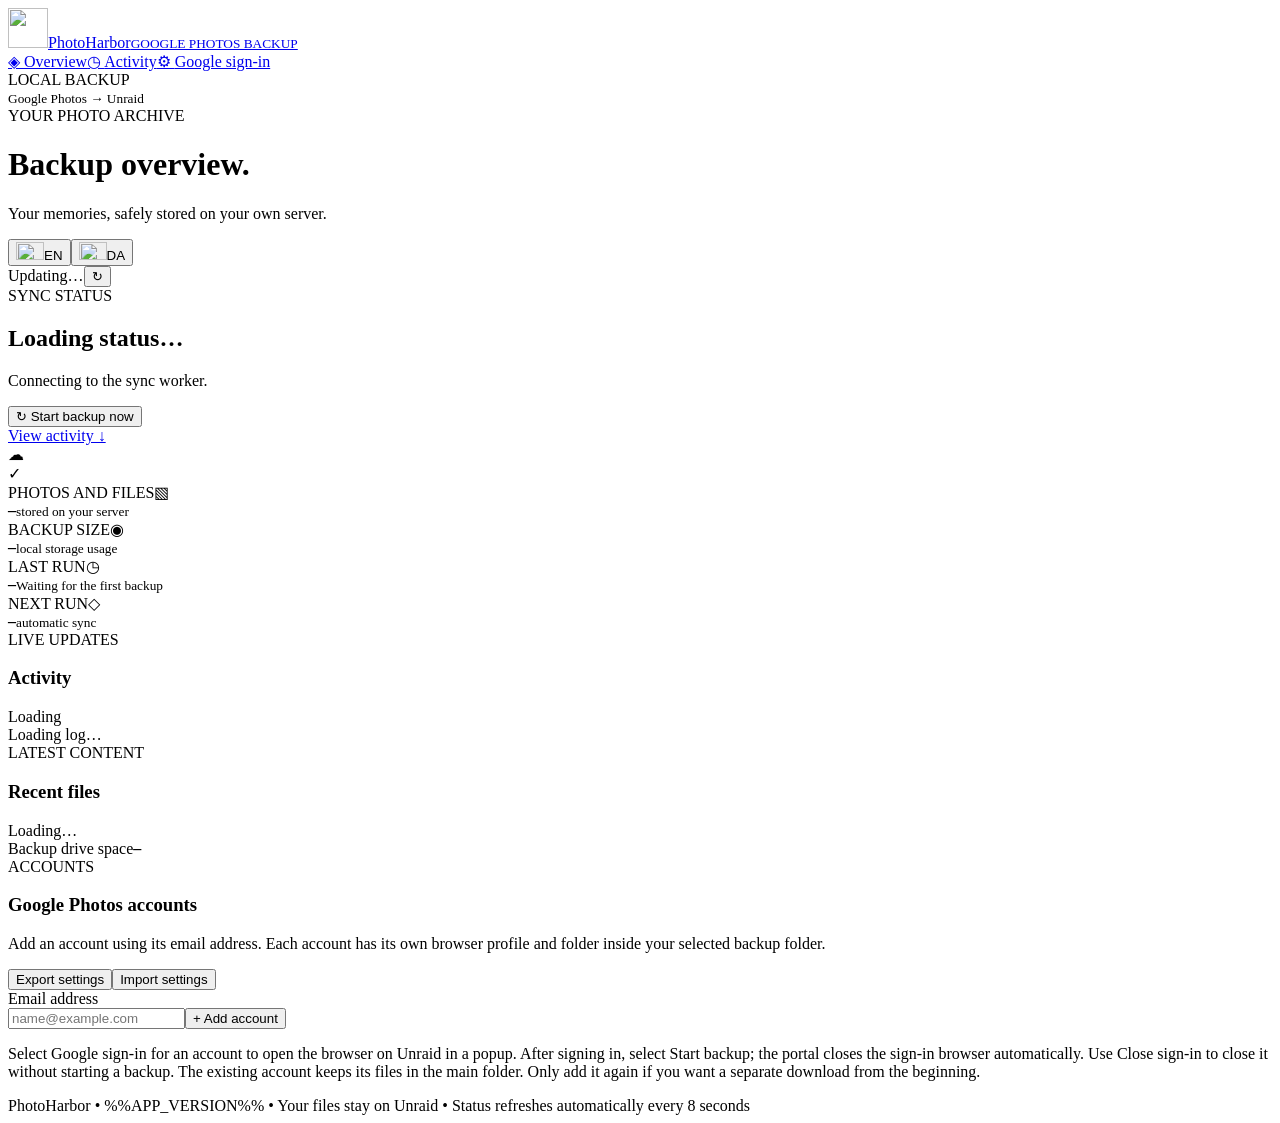
==== commit b5836611: "Add library safety, pause/resume, content checks and reviewed exports" ====
--- a/dashboard/index.html
+++ b/dashboard/index.html
@@ -1,12 +1,12 @@
 <!doctype html>
-<html lang="en"><head><meta charset="utf-8"><meta name="viewport" content="width=device-width,initial-scale=1"><meta name="theme-color" content="#10192e"><title>PhotoHarbor · Backup</title><link rel="icon" href="/photoharbor.svg" type="image/svg+xml"><link rel="alternate icon" href="/favicon.ico"><link rel="apple-touch-icon" href="/photoharbor-192.png"><link rel="stylesheet" href="/style.css"><script defer src="/i18n.js"></script><script defer src="/app.js"></script></head>
+<html lang="en"><head><meta charset="utf-8"><meta name="viewport" content="width=device-width,initial-scale=1"><meta name="theme-color" content="#10192e"><title>PhotoHarbor · Backup</title><link rel="icon" href="/photoharbor.svg" type="image/svg+xml"><link rel="alternate icon" href="/favicon.ico"><link rel="apple-touch-icon" href="/photoharbor-192.png"><link rel="stylesheet" href="/style.css"><script defer src="/i18n.js"></script><script defer src="/enhancements.js"></script><script defer src="/app.js"></script></head>
 <body><div class="shell">
 <aside class="sidebar"><a class="brand" href="/" aria-label="PhotoHarbor home"><img class="brandmark" src="/photoharbor.svg" width="40" height="40" alt=""><span class="brandname">PhotoHarbor<small>GOOGLE PHOTOS BACKUP</small></span></a><nav><a class="navactive" href="#overview">◈ <span><span data-i18n="Overblik">Overview</span></span></a><a href="#activity">◷ <span><span data-i18n="Aktivitet">Activity</span></span></a><a href="#setup">⚙ <span><span data-i18n="Google-login">Google sign-in</span></span></a></nav><div class="sidebottom"><span class="live-dot"></span> <span data-i18n="LOKAL BACKUP">LOCAL BACKUP</span><br><small><span data-i18n="Google Fotos → Unraid">Google Photos → Unraid</span></small></div></aside>
 <main id="overview"><div class="topline"><div><div class="eyebrow"><span data-i18n="DIT FOTOARKIV">YOUR PHOTO ARCHIVE</span></div><h1><span data-i18n="Backup overblik">Backup overview</span><span class="heading-dot">.</span></h1><p class="subtitle"><span data-i18n="Dine minder, sikkert gemt på din egen server.">Your memories, safely stored on your own server.</span></p></div><div class="topright"><div class="language-switch" role="group" aria-label="Language / Sprog"><button type="button" data-language="en" title="English" aria-label="English" aria-pressed="true"><img src="/flag-en.svg" alt="" width="28" height="18"><span>EN</span></button><button type="button" data-language="da" title="Dansk" aria-label="Dansk" aria-pressed="false"><img src="/flag-da.svg" alt="" width="28" height="18"><span>DA</span></button></div><span id="updated"><span data-i18n="Opdaterer…">Updating…</span></span><button class="iconbutton" id="refresh" title="Refresh now" data-i18n-title="Opdater nu" type="button" aria-label="Refresh status" data-i18n-aria-label="Opdater status">↻</button></div></div>
-<section class="hero"><div class="hero-copy"><div class="hero-kicker"><span class="pulse"></span> <span data-i18n="SYNKRONISERINGSSTATUS">SYNC STATUS</span></div><h2 id="status"><span data-i18n="Indlæser status…">Loading status…</span></h2><p id="status-detail"><span data-i18n="Forbinder til synkroniseringsmotoren.">Connecting to the sync worker.</span></p><div class="hero-actions"><form method="post" action="/start" id="start-form"><input type="hidden" name="token" value="%%CSRF_TOKEN%%"><button id="start" class="primary" type="submit"><span data-i18n="↻   Start backup nu">↻   Start backup now</span></button></form><a class="outline" href="#activity"><span data-i18n="Se aktivitet ↓">View activity ↓</span></a></div></div><div class="hero-art" aria-hidden="true"><div class="orbit orbit-a"></div><div class="orbit orbit-b"></div><div class="cloud">☁</div><div class="hero-check">✓</div></div></section>
+<p id="release-notice" class="release-notice" role="status" hidden></p><section class="hero"><div class="hero-copy"><div class="hero-kicker"><span class="pulse"></span> <span data-i18n="SYNKRONISERINGSSTATUS">SYNC STATUS</span></div><h2 id="status"><span data-i18n="Indlæser status…">Loading status…</span></h2><p id="status-detail"><span data-i18n="Forbinder til synkroniseringsmotoren.">Connecting to the sync worker.</span></p><div class="hero-actions"><form method="post" action="/start" id="start-form"><input type="hidden" name="token" value="%%CSRF_TOKEN%%"><button id="start" class="primary" type="submit"><span data-i18n="↻   Start backup nu">↻   Start backup now</span></button></form><a class="outline" href="#activity"><span data-i18n="Se aktivitet ↓">View activity ↓</span></a></div></div><div class="hero-art" aria-hidden="true"><div class="orbit orbit-a"></div><div class="orbit orbit-b"></div><div class="cloud">☁</div><div class="hero-check">✓</div></div></section>
 <div class="metrics"><article class="metric"><div class="metric-top"><span><span data-i18n="BILLEDER OG FILER">PHOTOS AND FILES</span></span><span class="metric-icon purple">▧</span></div><strong id="count">–</strong><small><span data-i18n="gemt på din server">stored on your server</span></small></article><article class="metric"><div class="metric-top"><span><span data-i18n="BACKUP STØRRELSE">BACKUP SIZE</span></span><span class="metric-icon blue">◉</span></div><strong id="used">–</strong><small><span data-i18n="lokalt lagerforbrug">local storage usage</span></small></article><article class="metric"><div class="metric-top"><span><span data-i18n="SENESTE KØRSEL">LAST RUN</span></span><span class="metric-icon peach">◷</span></div><strong id="last-run" class="metric-date">–</strong><small id="last-result"><span data-i18n="Afventer første backup">Waiting for the first backup</span></small></article><article class="metric"><div class="metric-top"><span><span data-i18n="NÆSTE KØRSEL">NEXT RUN</span></span><span class="metric-icon green">◇</span></div><strong id="next-run" class="metric-date">–</strong><small><span data-i18n="automatisk synkronisering">automatic sync</span></small></article></div>
 <div class="lower"><section class="panel" id="activity"><div class="panel-head"><div><div class="eyebrow"><span data-i18n="LIVE OPDATERING">LIVE UPDATES</span></div><h3><span data-i18n="Aktivitet">Activity</span></h3></div><span class="badge" id="activity-badge"><span data-i18n="Indlæser">Loading</span></span></div><div class="log" id="log" role="log" aria-live="off"><span data-i18n="Indlæser log…">Loading log…</span></div></section><section class="panel sidepanel"><div class="panel-head"><div><div class="eyebrow"><span data-i18n="NYESTE INDHOLD">LATEST CONTENT</span></div><h3><span data-i18n="Seneste filer">Recent files</span></h3></div></div><div id="recent" class="recent"><span data-i18n="Indlæser…">Loading…</span></div><div class="storage"><div class="storage-title"><span><span data-i18n="Plads på backupdrevet">Backup drive space</span></span><strong id="free">–</strong></div><div class="bar"><span id="disk-bar"></span></div></div></section></div>
-<section class="panel setup" id="setup"><div class="panel-head"><div><div class="eyebrow"><span data-i18n="KONTI">ACCOUNTS</span></div><h3><span data-i18n="Google Fotos-konti">Google Photos accounts</span></h3></div></div><p><span data-i18n="Tilføj en konto med dens mailadresse. Hver konto får sin egen loginprofil og mappe under din valgte backupmappe.">Add an account using its email address. Each account has its own browser profile and folder inside your selected backup folder.</span></p><form id="add-account-form"><label for="account-email"><span data-i18n="Mailadresse">Email address</span></label><div class="account-form"><input id="account-email" type="email" autocomplete="email" placeholder="name@example.com" data-i18n-placeholder="navn@eksempel.dk" required maxlength="128"><button class="primary" type="submit"><span data-i18n="+ Tilføj konto">+ Add account</span></button></div></form><p class="note" id="account-message" role="status"></p><div id="account-list" class="account-list"></div><p class="note"><span data-i18n="Vælg Google-login på kontoen. Det åbner et popup-vindue med browseren på Unraid. Efter login kan du trykke Start backup; portalen lukker automatisk login-browseren. Brug Afslut login for at lukke uden at starte backup. Den eksisterende konto beholder sine filer i hovedmappen. Tilføj den ikke igen, medmindre du ønsker en separat download fra begyndelsen.">Select Google sign-in for an account to open the browser on Unraid in a popup. After signing in, select Start backup; the portal closes the sign-in browser automatically. Use Close sign-in to close it without starting a backup. The existing account keeps its files in the main folder. Only add it again if you want a separate download from the beginning.</span></p></section>
+<section class="panel setup" id="setup"><div class="panel-head"><div><div class="eyebrow"><span data-i18n="KONTI">ACCOUNTS</span></div><h3><span data-i18n="Google Fotos-konti">Google Photos accounts</span></h3></div></div><p><span data-i18n="Tilføj en konto med dens mailadresse. Hver konto får sin egen loginprofil og mappe under din valgte backupmappe.">Add an account using its email address. Each account has its own browser profile and folder inside your selected backup folder.</span></p><div class="account-actions"><button id="config-export" class="outline" type="button"><span data-i18n="Eksporter indstillinger">Export settings</span></button><button id="config-import" class="outline" type="button"><span data-i18n="Importer indstillinger">Import settings</span></button></div><form id="add-account-form"><label for="account-email"><span data-i18n="Mailadresse">Email address</span></label><div class="account-form"><input id="account-email" type="email" autocomplete="email" placeholder="name@example.com" data-i18n-placeholder="navn@eksempel.dk" required maxlength="128"><button class="primary" type="submit"><span data-i18n="+ Tilføj konto">+ Add account</span></button></div></form><p class="note" id="account-message" role="status"></p><div id="account-list" class="account-list"></div><p class="note"><span data-i18n="Vælg Google-login på kontoen. Det åbner et popup-vindue med browseren på Unraid. Efter login kan du trykke Start backup; portalen lukker automatisk login-browseren. Brug Afslut login for at lukke uden at starte backup. Den eksisterende konto beholder sine filer i hovedmappen. Tilføj den ikke igen, medmindre du ønsker en separat download fra begyndelsen.">Select Google sign-in for an account to open the browser on Unraid in a popup. After signing in, select Start backup; the portal closes the sign-in browser automatically. Use Close sign-in to close it without starting a backup. The existing account keeps its files in the main folder. Only add it again if you want a separate download from the beginning.</span></p></section>
 <footer>PhotoHarbor <span>•</span> <span class="app-version">%%APP_VERSION%%</span> <span>•</span> <span data-i18n="Filerne bliver på din Unraid">Your files stay on Unraid</span> <span>•</span> <span data-i18n="Status opdateres automatisk hvert 8. sekund">Status refreshes automatically every 8 seconds</span></footer></main></div><dialog id="remove-account-dialog" class="remove-dialog" aria-labelledby="remove-account-title">
 <h2 id="remove-account-title" data-i18n="Fjern konto">Remove account</h2><p id="remove-account-name"></p><p id="remove-step-label"></p>
 <section data-remove-step="1"><h3 data-i18n="Hvad skal ske med backupfilerne?">What should happen to the backup files?</h3>
@@ -15,4 +15,7 @@
 <p data-i18n="Den gemte Google-loginprofil fjernes i begge tilfælde. Ingen billeder slettes fra Google Fotos.">The saved Google sign-in profile is removed in both cases. Nothing is deleted from Google Photos.</p></section>
 <section data-remove-step="2" hidden><h3 data-i18n="Gennemgå dit valg">Review your choice</h3><p id="remove-review"></p><p data-i18n="Backup og login for kontoen stoppes før den fjernes. Andre konti fortsætter.">Backup and sign-in for this account stop before removal. Other accounts continue.</p></section>
 <section data-remove-step="3" hidden><h3 data-i18n="Bekræft kontoens mailadresse">Confirm the account email address</h3><p id="remove-final-warning"></p><label for="remove-confirm-email" data-i18n="Skriv mailadressen præcis som vist ovenfor">Type the email address exactly as shown above</label><input id="remove-confirm-email" type="text" autocomplete="off" spellcheck="false"><label class="remove-choice"><input id="remove-acknowledge" type="checkbox"><span data-i18n="Jeg har læst konsekvenserne og vil fjerne kontoen">I have read the consequences and want to remove the account</span></label></section>
-<p id="remove-message" role="status" aria-live="polite"></p><div class="remove-controls"><button id="remove-cancel" type="button" class="outline" data-i18n="Annuller">Cancel</button><button id="remove-back" type="button" class="outline" data-i18n="Tilbage" hidden>Back</button><button id="remove-next" type="button" class="primary" data-i18n="Næste">Next</button><button id="remove-submit" type="button" class="outline danger" data-i18n="Fjern konto" disabled hidden>Remove account</button></div></dialog></body></html>
+<p id="remove-message" role="status" aria-live="polite"></p><div class="remove-controls"><button id="remove-cancel" type="button" class="outline" data-i18n="Annuller">Cancel</button><button id="remove-back" type="button" class="outline" data-i18n="Tilbage" hidden>Back</button><button id="remove-next" type="button" class="primary" data-i18n="Næste">Next</button><button id="remove-submit" type="button" class="outline danger" data-i18n="Fjern konto" disabled hidden>Remove account</button></div></dialog><dialog id="account-tools" class="account-tools" aria-labelledby="tools-title"><div class="panel-head"><h2 id="tools-title" data-i18n="Indstillinger og historik">Settings and history</h2><button id="tools-close" type="button" class="outline" data-i18n="Luk">Close</button></div><p id="tools-name"></p>
+<form id="tools-settings-form"><h3 data-i18n="Tidsplan">Schedule</h3><label class="remove-choice"><input id="schedule-enabled" type="checkbox"><span data-i18n="Automatisk backup">Automatic backup</span></label><label><span data-i18n="Start klokken (serverens tidszone)">Start hour (server timezone)</span><input id="schedule-hour" type="number" min="0" max="23" required></label><fieldset><legend data-i18n="Ugedage">Weekdays</legend><div class="weekday-options"><label><input type="checkbox" data-weekday="0"><span data-i18n="Mandag">Monday</span></label><label><input type="checkbox" data-weekday="1"><span data-i18n="Tirsdag">Tuesday</span></label><label><input type="checkbox" data-weekday="2"><span data-i18n="Onsdag">Wednesday</span></label><label><input type="checkbox" data-weekday="3"><span data-i18n="Torsdag">Thursday</span></label><label><input type="checkbox" data-weekday="4"><span data-i18n="Fredag">Friday</span></label><label><input type="checkbox" data-weekday="5"><span data-i18n="Lørdag">Saturday</span></label><label><input type="checkbox" data-weekday="6"><span data-i18n="Søndag">Sunday</span></label></div></fieldset><p id="tools-next"></p><h3 data-i18n="Diskpladsreserve">Free-space reserve</h3><label><span data-i18n="Mindst GB ledig">Minimum free GB</span><input id="reserve-gb" type="number" min="0" max="100000" step="0.1" required></label><label><span data-i18n="Mindst procent ledig">Minimum free percent</span><input id="reserve-percent" type="number" min="0" max="50" step="0.1" required></label><p data-i18n="Reserven gælder det filsystem, backupmappen ligger på. Backup sættes på pause ved lav plads; store filer kan stadig kræve mere plads.">The reserve applies to the filesystem holding the backup folder. Backup pauses on low space; large files may still need more space.</p><p id="tools-space" role="status"></p><h3 data-i18n="Notifikationer (valgfrit)">Notifications (optional)</h3><label><span data-i18n="ntfy-emne URL">ntfy topic URL</span><input id="notify-url" type="url" placeholder="https://ntfy.sh/your-private-topic" maxlength="1000"></label><label class="remove-choice"><input id="notify-success" type="checkbox"><span data-i18n="Send også besked efter vellykket backup">Also notify after successful backup</span></label><p class="note" data-i18n="Når en URL er gemt, sendes besked ved backupfejl. Kun resultat og antal nye filer sendes, aldrig mailadresse, filnavne eller billeder. Fjern URL for at slå beskeder fra.">Saving a URL enables backup failure notifications. Only the result and new file count are sent, never email addresses, filenames or photos. Clear the URL to disable notifications.</p><p id="tools-notification-status"></p><button id="tools-save" type="submit" class="primary" data-i18n="Gem indstillinger">Save settings</button></form>
+<h3 data-i18n="Backupkontrol">Backup check</h3><p id="tools-verification"></p><p class="note" data-i18n="Kontrollen ser efter manglende og tomme katalogfiler. Den beviser ikke, at alle Google-filer er hentet, eller at filindholdet er intakt.">Checks detect missing and empty catalog files. They do not prove that every Google file has been downloaded or that file contents are intact.</p><div class="account-actions"><button id="tools-verify" class="outline" type="button" data-i18n="Kontroller backup">Check backup</button><button id="tools-repair" class="outline" type="button" data-i18n="Hent manglende igen">Retry missing files</button></div><p id="tools-success"></p><p id="tools-message" role="status" aria-live="polite"></p><details open><summary data-i18n="Dækning pr. år og album">Coverage by year and album</summary><p id="tools-coverage"></p><p data-i18n="Overblikket sammenligner det seneste Google-indeks med lokale filer. Albumdelte eller arkiverede elementer uden for hovedbiblioteket kan stå som manglende. Det er ikke bevis for fuld dækning.">Coverage compares the latest Google index with local files. Shared-album or archived items outside the main library may appear missing. It is not proof of full coverage.</p><div class="history-scroll"><table class="history-table"><thead><tr><th data-i18n="År">Year</th><th data-i18n="Indekseret">Indexed</th><th data-i18n="Lokalt">Local</th><th data-i18n="Mangler">Missing</th></tr></thead><tbody id="coverage-years"></tbody></table></div><div class="history-scroll"><table class="history-table"><thead><tr><th data-i18n="Album">Album</th><th data-i18n="Indekseret">Indexed</th><th data-i18n="Lokalt">Local</th><th data-i18n="Mangler">Missing</th></tr></thead><tbody id="coverage-albums"></tbody></table></div></details><details><summary data-i18n="Filindhold og checksums">File contents and checksums</summary><p data-i18n="Første kontrol gemmer SHA-256 som reference. Senere kontroller viser ændringer. Understøttede billeder afkodes, og videoer kontrolleres med ffmpeg (højst fem minutter pr. fil). Ukendte formater og tidsgrænser vises som ikke verificeret. Kontrollen kan tage lang tid og ændrer ingen mediefiler.">The first check records a SHA-256 baseline; later checks show changes. Supported photos are decoded and videos checked with ffmpeg (up to five minutes per file). Unknown formats and timeouts are unverified. Checking can take a long time and changes no media files.</p><div class="account-actions"><button id="tools-content" class="outline" type="button"><span data-i18n="Kontroller filindhold">Check file contents</span></button><button id="tools-duplicates" class="outline" type="button"><span data-i18n="Find dubletter">Find duplicates</span></button></div><p id="content-summary"></p><div class="history-scroll"><table class="history-table"><thead><tr><th data-i18n="Fil">File</th><th data-i18n="Checksum">Checksum</th><th data-i18n="Afkodning">Decoding</th></tr></thead><tbody id="content-issues"></tbody></table></div></details><details><summary data-i18n="Dubletter">Duplicates</summary><p id="duplicates-summary"></p><p data-i18n="Kun identiske bytes grupperes. Album-hardlinks tælles ikke som dubletter. Oversigten viser højst 200 grupper og 20 placeringer pr. gruppe. Ingen filer slettes.">Only identical bytes are grouped. Album hard links are excluded. The report shows up to 200 groups and 20 locations per group. No files are deleted.</p><div class="history-scroll"><table class="history-table"><thead><tr><th data-i18n="Antal">Count</th><th data-i18n="Placeringer">Locations</th></tr></thead><tbody id="duplicate-groups"></tbody></table></div></details><details><summary data-i18n="Gennemgå albumændringer">Review album changes</summary><p id="album-review-summary"></p><div class="history-scroll"><table class="history-table"><thead><tr><th data-i18n="Før">Before</th><th data-i18n="Efter">After</th><th data-i18n="Tilføjet / fjernet">Added / removed</th></tr></thead><tbody id="album-changes"></tbody></table></div><p data-i18n="Bekræft kontonavnet for at godkende ændringerne. Gamle registrerede albumreferencer flyttes til .fotoarkiv/album-history, når hovedfilen er identisk. Hovedfiler bevares. Du kan flytte historikfilerne tilbage via serverens filhåndtering.">Type the account name to approve changes. Old registered album references move to .fotoarkiv/album-history when the primary file is identical. Primary files are preserved. You can move history files back through the server file manager.</p><label><span data-i18n="Kontonavn som vist ovenfor">Account name as shown above</span><input id="album-confirm" autocomplete="off" spellcheck="false"></label><button id="album-approve" class="outline" type="button" disabled><span data-i18n="Godkend og gem gamle albumreferencer">Approve and retain old album references</span></button></details><h3 data-i18n="Backuphistorik">Backup history</h3><div class="history-scroll"><table class="history-table"><thead><tr><th data-i18n="Afsluttet">Finished</th><th data-i18n="Opgave">Task</th><th data-i18n="Resultat">Result</th><th data-i18n="Nye filer / størrelse">New files / size</th><th data-i18n="Varighed">Duration</th></tr></thead><tbody id="tools-history"></tbody></table></div></dialog><dialog id="config-dialog" class="account-tools"><h2 data-i18n="Gendan indstillinger">Restore settings</h2><p data-i18n="Eksport indeholder kontonavne og tidsplaner, men ingen Google-loginprofiler, adgangskode, notifikationsadresser eller mediefiler. Gennemgå kontiene før import. Eksisterende konti og filer fjernes ikke. Nye konti kræver Google-login.">Export includes account names and schedules, but no Google profiles, password, notification URLs or media. Review accounts before importing. Existing accounts and files are retained. New accounts require Google sign-in.</p><label><span data-i18n="Indstillingsfil">Settings file</span><input id="config-file" type="file" accept=".json,application/json"></label><pre id="config-preview" role="status"></pre><label class="remove-choice"><input id="config-ack" type="checkbox"><span data-i18n="Jeg vil opdatere de viste kontis indstillinger og tilføje nye konti">I want to update the listed account settings and add new accounts</span></label><div class="account-actions"><button id="config-close" class="outline" type="button" data-i18n="Luk">Close</button><button id="config-restore" class="primary" type="button" disabled><span data-i18n="Gendan indstillinger">Restore settings</span></button></div></dialog></body></html>
+
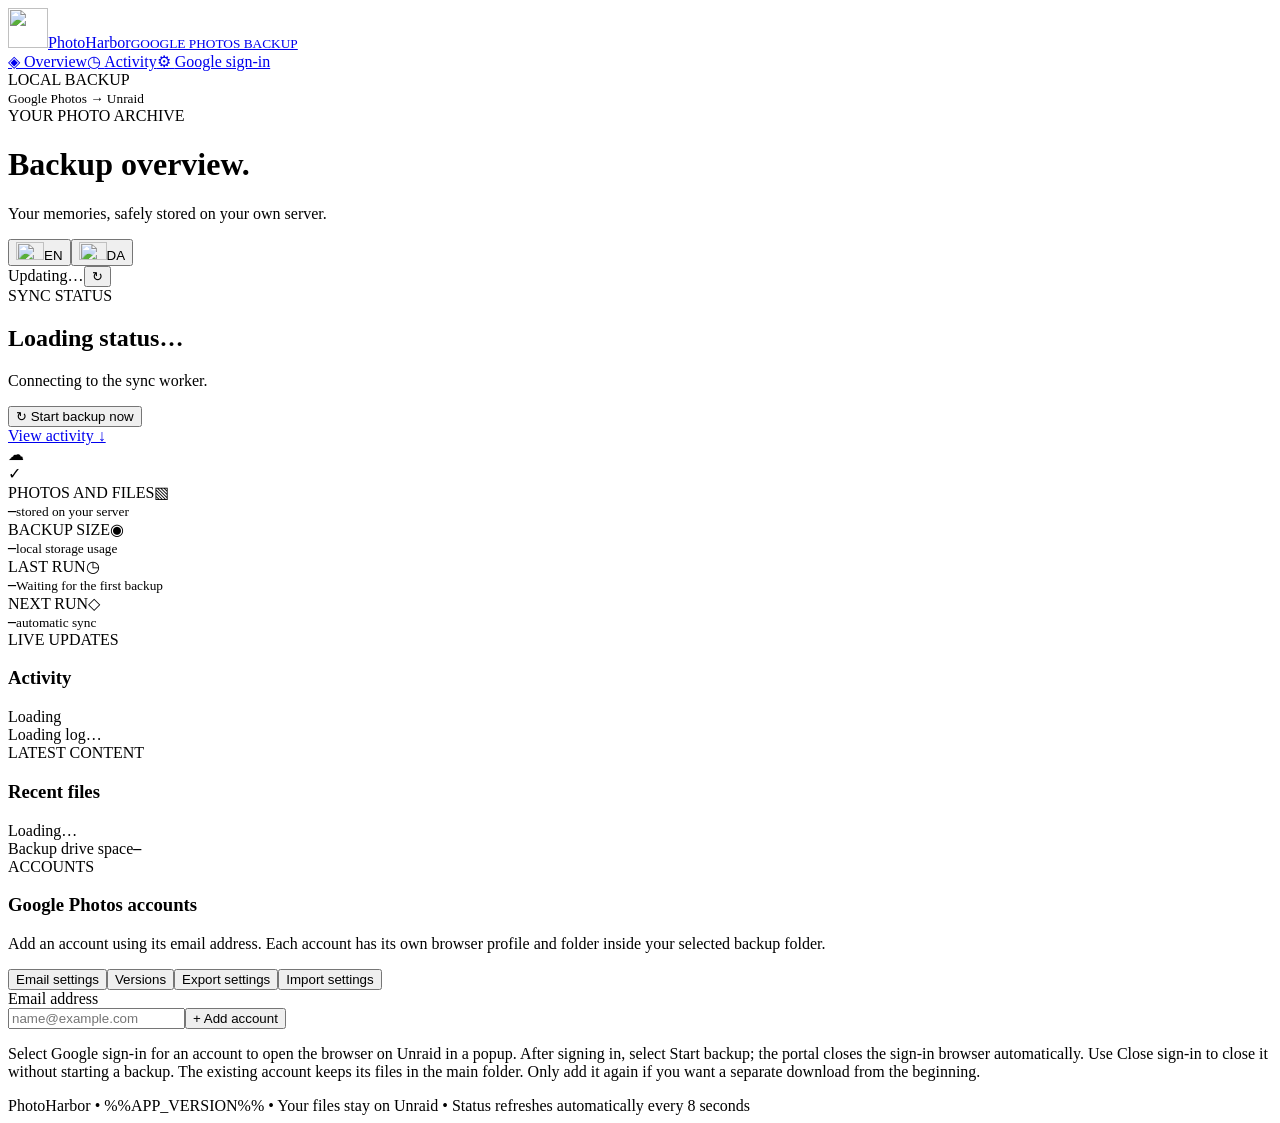
==== commit 8365d138: "Add SMTP job summaries, transient retries, metadata caching and local gallery favorites" ====
--- a/dashboard/index.html
+++ b/dashboard/index.html
@@ -1,12 +1,12 @@
 <!doctype html>
-<html lang="en"><head><meta charset="utf-8"><meta name="viewport" content="width=device-width,initial-scale=1"><meta name="theme-color" content="#10192e"><title>PhotoHarbor · Backup</title><link rel="icon" href="/photoharbor.svg" type="image/svg+xml"><link rel="alternate icon" href="/favicon.ico"><link rel="apple-touch-icon" href="/photoharbor-192.png"><link rel="stylesheet" href="/style.css"><script defer src="/i18n.js"></script><script defer src="/enhancements.js"></script><script defer src="/app.js"></script></head>
+<html lang="en"><head><meta charset="utf-8"><meta name="viewport" content="width=device-width,initial-scale=1"><meta name="theme-color" content="#10192e"><title>PhotoHarbor · Backup</title><link rel="icon" href="/photoharbor.svg" type="image/svg+xml"><link rel="alternate icon" href="/favicon.ico"><link rel="apple-touch-icon" href="/photoharbor-192.png"><link rel="stylesheet" href="/style.css"><script defer src="/i18n.js"></script><script defer src="/enhancements.js"></script><script defer src="/upgrades.js"></script><script defer src="/app.js"></script></head>
 <body><div class="shell">
 <aside class="sidebar"><a class="brand" href="/" aria-label="PhotoHarbor home"><img class="brandmark" src="/photoharbor.svg" width="40" height="40" alt=""><span class="brandname">PhotoHarbor<small>GOOGLE PHOTOS BACKUP</small></span></a><nav><a class="navactive" href="#overview">◈ <span><span data-i18n="Overblik">Overview</span></span></a><a href="#activity">◷ <span><span data-i18n="Aktivitet">Activity</span></span></a><a href="#setup">⚙ <span><span data-i18n="Google-login">Google sign-in</span></span></a></nav><div class="sidebottom"><span class="live-dot"></span> <span data-i18n="LOKAL BACKUP">LOCAL BACKUP</span><br><small><span data-i18n="Google Fotos → Unraid">Google Photos → Unraid</span></small></div></aside>
 <main id="overview"><div class="topline"><div><div class="eyebrow"><span data-i18n="DIT FOTOARKIV">YOUR PHOTO ARCHIVE</span></div><h1><span data-i18n="Backup overblik">Backup overview</span><span class="heading-dot">.</span></h1><p class="subtitle"><span data-i18n="Dine minder, sikkert gemt på din egen server.">Your memories, safely stored on your own server.</span></p></div><div class="topright"><div class="language-switch" role="group" aria-label="Language / Sprog"><button type="button" data-language="en" title="English" aria-label="English" aria-pressed="true"><img src="/flag-en.svg" alt="" width="28" height="18"><span>EN</span></button><button type="button" data-language="da" title="Dansk" aria-label="Dansk" aria-pressed="false"><img src="/flag-da.svg" alt="" width="28" height="18"><span>DA</span></button></div><span id="updated"><span data-i18n="Opdaterer…">Updating…</span></span><button class="iconbutton" id="refresh" title="Refresh now" data-i18n-title="Opdater nu" type="button" aria-label="Refresh status" data-i18n-aria-label="Opdater status">↻</button></div></div>
 <p id="release-notice" class="release-notice" role="status" hidden></p><section class="hero"><div class="hero-copy"><div class="hero-kicker"><span class="pulse"></span> <span data-i18n="SYNKRONISERINGSSTATUS">SYNC STATUS</span></div><h2 id="status"><span data-i18n="Indlæser status…">Loading status…</span></h2><p id="status-detail"><span data-i18n="Forbinder til synkroniseringsmotoren.">Connecting to the sync worker.</span></p><div class="hero-actions"><form method="post" action="/start" id="start-form"><input type="hidden" name="token" value="%%CSRF_TOKEN%%"><button id="start" class="primary" type="submit"><span data-i18n="↻   Start backup nu">↻   Start backup now</span></button></form><a class="outline" href="#activity"><span data-i18n="Se aktivitet ↓">View activity ↓</span></a></div></div><div class="hero-art" aria-hidden="true"><div class="orbit orbit-a"></div><div class="orbit orbit-b"></div><div class="cloud">☁</div><div class="hero-check">✓</div></div></section>
 <div class="metrics"><article class="metric"><div class="metric-top"><span><span data-i18n="BILLEDER OG FILER">PHOTOS AND FILES</span></span><span class="metric-icon purple">▧</span></div><strong id="count">–</strong><small><span data-i18n="gemt på din server">stored on your server</span></small></article><article class="metric"><div class="metric-top"><span><span data-i18n="BACKUP STØRRELSE">BACKUP SIZE</span></span><span class="metric-icon blue">◉</span></div><strong id="used">–</strong><small><span data-i18n="lokalt lagerforbrug">local storage usage</span></small></article><article class="metric"><div class="metric-top"><span><span data-i18n="SENESTE KØRSEL">LAST RUN</span></span><span class="metric-icon peach">◷</span></div><strong id="last-run" class="metric-date">–</strong><small id="last-result"><span data-i18n="Afventer første backup">Waiting for the first backup</span></small></article><article class="metric"><div class="metric-top"><span><span data-i18n="NÆSTE KØRSEL">NEXT RUN</span></span><span class="metric-icon green">◇</span></div><strong id="next-run" class="metric-date">–</strong><small><span data-i18n="automatisk synkronisering">automatic sync</span></small></article></div>
 <div class="lower"><section class="panel" id="activity"><div class="panel-head"><div><div class="eyebrow"><span data-i18n="LIVE OPDATERING">LIVE UPDATES</span></div><h3><span data-i18n="Aktivitet">Activity</span></h3></div><span class="badge" id="activity-badge"><span data-i18n="Indlæser">Loading</span></span></div><div class="log" id="log" role="log" aria-live="off"><span data-i18n="Indlæser log…">Loading log…</span></div></section><section class="panel sidepanel"><div class="panel-head"><div><div class="eyebrow"><span data-i18n="NYESTE INDHOLD">LATEST CONTENT</span></div><h3><span data-i18n="Seneste filer">Recent files</span></h3></div></div><div id="recent" class="recent"><span data-i18n="Indlæser…">Loading…</span></div><div class="storage"><div class="storage-title"><span><span data-i18n="Plads på backupdrevet">Backup drive space</span></span><strong id="free">–</strong></div><div class="bar"><span id="disk-bar"></span></div></div></section></div>
-<section class="panel setup" id="setup"><div class="panel-head"><div><div class="eyebrow"><span data-i18n="KONTI">ACCOUNTS</span></div><h3><span data-i18n="Google Fotos-konti">Google Photos accounts</span></h3></div></div><p><span data-i18n="Tilføj en konto med dens mailadresse. Hver konto får sin egen loginprofil og mappe under din valgte backupmappe.">Add an account using its email address. Each account has its own browser profile and folder inside your selected backup folder.</span></p><div class="account-actions"><button id="config-export" class="outline" type="button"><span data-i18n="Eksporter indstillinger">Export settings</span></button><button id="config-import" class="outline" type="button"><span data-i18n="Importer indstillinger">Import settings</span></button></div><form id="add-account-form"><label for="account-email"><span data-i18n="Mailadresse">Email address</span></label><div class="account-form"><input id="account-email" type="email" autocomplete="email" placeholder="name@example.com" data-i18n-placeholder="navn@eksempel.dk" required maxlength="128"><button class="primary" type="submit"><span data-i18n="+ Tilføj konto">+ Add account</span></button></div></form><p class="note" id="account-message" role="status"></p><div id="account-list" class="account-list"></div><p class="note"><span data-i18n="Vælg Google-login på kontoen. Det åbner et popup-vindue med browseren på Unraid. Efter login kan du trykke Start backup; portalen lukker automatisk login-browseren. Brug Afslut login for at lukke uden at starte backup. Den eksisterende konto beholder sine filer i hovedmappen. Tilføj den ikke igen, medmindre du ønsker en separat download fra begyndelsen.">Select Google sign-in for an account to open the browser on Unraid in a popup. After signing in, select Start backup; the portal closes the sign-in browser automatically. Use Close sign-in to close it without starting a backup. The existing account keeps its files in the main folder. Only add it again if you want a separate download from the beginning.</span></p></section>
+<section class="panel setup" id="setup"><div class="panel-head"><div><div class="eyebrow"><span data-i18n="KONTI">ACCOUNTS</span></div><h3><span data-i18n="Google Fotos-konti">Google Photos accounts</span></h3></div></div><p><span data-i18n="Tilføj en konto med dens mailadresse. Hver konto får sin egen loginprofil og mappe under din valgte backupmappe.">Add an account using its email address. Each account has its own browser profile and folder inside your selected backup folder.</span></p><div class="account-actions"><button id="email-open" class="outline" type="button"><span data-i18n="Mailindstillinger">Email settings</span></button><button id="versions-open" class="outline" type="button"><span data-i18n="Versioner">Versions</span></button><button id="config-export" class="outline" type="button"><span data-i18n="Eksporter indstillinger">Export settings</span></button><button id="config-import" class="outline" type="button"><span data-i18n="Importer indstillinger">Import settings</span></button></div><form id="add-account-form"><label for="account-email"><span data-i18n="Mailadresse">Email address</span></label><div class="account-form"><input id="account-email" type="email" autocomplete="email" placeholder="name@example.com" data-i18n-placeholder="navn@eksempel.dk" required maxlength="128"><button class="primary" type="submit"><span data-i18n="+ Tilføj konto">+ Add account</span></button></div></form><p class="note" id="account-message" role="status"></p><div id="account-list" class="account-list"></div><p class="note"><span data-i18n="Vælg Google-login på kontoen. Det åbner et popup-vindue med browseren på Unraid. Efter login kan du trykke Start backup; portalen lukker automatisk login-browseren. Brug Afslut login for at lukke uden at starte backup. Den eksisterende konto beholder sine filer i hovedmappen. Tilføj den ikke igen, medmindre du ønsker en separat download fra begyndelsen.">Select Google sign-in for an account to open the browser on Unraid in a popup. After signing in, select Start backup; the portal closes the sign-in browser automatically. Use Close sign-in to close it without starting a backup. The existing account keeps its files in the main folder. Only add it again if you want a separate download from the beginning.</span></p></section>
 <footer>PhotoHarbor <span>•</span> <span class="app-version">%%APP_VERSION%%</span> <span>•</span> <span data-i18n="Filerne bliver på din Unraid">Your files stay on Unraid</span> <span>•</span> <span data-i18n="Status opdateres automatisk hvert 8. sekund">Status refreshes automatically every 8 seconds</span></footer></main></div><dialog id="remove-account-dialog" class="remove-dialog" aria-labelledby="remove-account-title">
 <h2 id="remove-account-title" data-i18n="Fjern konto">Remove account</h2><p id="remove-account-name"></p><p id="remove-step-label"></p>
 <section data-remove-step="1"><h3 data-i18n="Hvad skal ske med backupfilerne?">What should happen to the backup files?</h3>
@@ -16,6 +16,6 @@
 <section data-remove-step="2" hidden><h3 data-i18n="Gennemgå dit valg">Review your choice</h3><p id="remove-review"></p><p data-i18n="Backup og login for kontoen stoppes før den fjernes. Andre konti fortsætter.">Backup and sign-in for this account stop before removal. Other accounts continue.</p></section>
 <section data-remove-step="3" hidden><h3 data-i18n="Bekræft kontoens mailadresse">Confirm the account email address</h3><p id="remove-final-warning"></p><label for="remove-confirm-email" data-i18n="Skriv mailadressen præcis som vist ovenfor">Type the email address exactly as shown above</label><input id="remove-confirm-email" type="text" autocomplete="off" spellcheck="false"><label class="remove-choice"><input id="remove-acknowledge" type="checkbox"><span data-i18n="Jeg har læst konsekvenserne og vil fjerne kontoen">I have read the consequences and want to remove the account</span></label></section>
 <p id="remove-message" role="status" aria-live="polite"></p><div class="remove-controls"><button id="remove-cancel" type="button" class="outline" data-i18n="Annuller">Cancel</button><button id="remove-back" type="button" class="outline" data-i18n="Tilbage" hidden>Back</button><button id="remove-next" type="button" class="primary" data-i18n="Næste">Next</button><button id="remove-submit" type="button" class="outline danger" data-i18n="Fjern konto" disabled hidden>Remove account</button></div></dialog><dialog id="account-tools" class="account-tools" aria-labelledby="tools-title"><div class="panel-head"><h2 id="tools-title" data-i18n="Indstillinger og historik">Settings and history</h2><button id="tools-close" type="button" class="outline" data-i18n="Luk">Close</button></div><p id="tools-name"></p>
-<form id="tools-settings-form"><h3 data-i18n="Tidsplan">Schedule</h3><label class="remove-choice"><input id="schedule-enabled" type="checkbox"><span data-i18n="Automatisk backup">Automatic backup</span></label><label><span data-i18n="Start klokken (serverens tidszone)">Start hour (server timezone)</span><input id="schedule-hour" type="number" min="0" max="23" required></label><fieldset><legend data-i18n="Ugedage">Weekdays</legend><div class="weekday-options"><label><input type="checkbox" data-weekday="0"><span data-i18n="Mandag">Monday</span></label><label><input type="checkbox" data-weekday="1"><span data-i18n="Tirsdag">Tuesday</span></label><label><input type="checkbox" data-weekday="2"><span data-i18n="Onsdag">Wednesday</span></label><label><input type="checkbox" data-weekday="3"><span data-i18n="Torsdag">Thursday</span></label><label><input type="checkbox" data-weekday="4"><span data-i18n="Fredag">Friday</span></label><label><input type="checkbox" data-weekday="5"><span data-i18n="Lørdag">Saturday</span></label><label><input type="checkbox" data-weekday="6"><span data-i18n="Søndag">Sunday</span></label></div></fieldset><p id="tools-next"></p><h3 data-i18n="Diskpladsreserve">Free-space reserve</h3><label><span data-i18n="Mindst GB ledig">Minimum free GB</span><input id="reserve-gb" type="number" min="0" max="100000" step="0.1" required></label><label><span data-i18n="Mindst procent ledig">Minimum free percent</span><input id="reserve-percent" type="number" min="0" max="50" step="0.1" required></label><p data-i18n="Reserven gælder det filsystem, backupmappen ligger på. Backup sættes på pause ved lav plads; store filer kan stadig kræve mere plads.">The reserve applies to the filesystem holding the backup folder. Backup pauses on low space; large files may still need more space.</p><p id="tools-space" role="status"></p><h3 data-i18n="Notifikationer (valgfrit)">Notifications (optional)</h3><label><span data-i18n="ntfy-emne URL">ntfy topic URL</span><input id="notify-url" type="url" placeholder="https://ntfy.sh/your-private-topic" maxlength="1000"></label><label class="remove-choice"><input id="notify-success" type="checkbox"><span data-i18n="Send også besked efter vellykket backup">Also notify after successful backup</span></label><p class="note" data-i18n="Når en URL er gemt, sendes besked ved backupfejl. Kun resultat og antal nye filer sendes, aldrig mailadresse, filnavne eller billeder. Fjern URL for at slå beskeder fra.">Saving a URL enables backup failure notifications. Only the result and new file count are sent, never email addresses, filenames or photos. Clear the URL to disable notifications.</p><p id="tools-notification-status"></p><button id="tools-save" type="submit" class="primary" data-i18n="Gem indstillinger">Save settings</button></form>
-<h3 data-i18n="Backupkontrol">Backup check</h3><p id="tools-verification"></p><p class="note" data-i18n="Kontrollen ser efter manglende og tomme katalogfiler. Den beviser ikke, at alle Google-filer er hentet, eller at filindholdet er intakt.">Checks detect missing and empty catalog files. They do not prove that every Google file has been downloaded or that file contents are intact.</p><div class="account-actions"><button id="tools-verify" class="outline" type="button" data-i18n="Kontroller backup">Check backup</button><button id="tools-repair" class="outline" type="button" data-i18n="Hent manglende igen">Retry missing files</button></div><p id="tools-success"></p><p id="tools-message" role="status" aria-live="polite"></p><details open><summary data-i18n="Dækning pr. år og album">Coverage by year and album</summary><p id="tools-coverage"></p><p data-i18n="Overblikket sammenligner det seneste Google-indeks med lokale filer. Albumdelte eller arkiverede elementer uden for hovedbiblioteket kan stå som manglende. Det er ikke bevis for fuld dækning.">Coverage compares the latest Google index with local files. Shared-album or archived items outside the main library may appear missing. It is not proof of full coverage.</p><div class="history-scroll"><table class="history-table"><thead><tr><th data-i18n="År">Year</th><th data-i18n="Indekseret">Indexed</th><th data-i18n="Lokalt">Local</th><th data-i18n="Mangler">Missing</th></tr></thead><tbody id="coverage-years"></tbody></table></div><div class="history-scroll"><table class="history-table"><thead><tr><th data-i18n="Album">Album</th><th data-i18n="Indekseret">Indexed</th><th data-i18n="Lokalt">Local</th><th data-i18n="Mangler">Missing</th></tr></thead><tbody id="coverage-albums"></tbody></table></div></details><details><summary data-i18n="Filindhold og checksums">File contents and checksums</summary><p data-i18n="Første kontrol gemmer SHA-256 som reference. Senere kontroller viser ændringer. Understøttede billeder afkodes, og videoer kontrolleres med ffmpeg (højst fem minutter pr. fil). Ukendte formater og tidsgrænser vises som ikke verificeret. Kontrollen kan tage lang tid og ændrer ingen mediefiler.">The first check records a SHA-256 baseline; later checks show changes. Supported photos are decoded and videos checked with ffmpeg (up to five minutes per file). Unknown formats and timeouts are unverified. Checking can take a long time and changes no media files.</p><div class="account-actions"><button id="tools-content" class="outline" type="button"><span data-i18n="Kontroller filindhold">Check file contents</span></button><button id="tools-duplicates" class="outline" type="button"><span data-i18n="Find dubletter">Find duplicates</span></button></div><p id="content-summary"></p><div class="history-scroll"><table class="history-table"><thead><tr><th data-i18n="Fil">File</th><th data-i18n="Checksum">Checksum</th><th data-i18n="Afkodning">Decoding</th></tr></thead><tbody id="content-issues"></tbody></table></div></details><details><summary data-i18n="Dubletter">Duplicates</summary><p id="duplicates-summary"></p><p data-i18n="Kun identiske bytes grupperes. Album-hardlinks tælles ikke som dubletter. Oversigten viser højst 200 grupper og 20 placeringer pr. gruppe. Ingen filer slettes.">Only identical bytes are grouped. Album hard links are excluded. The report shows up to 200 groups and 20 locations per group. No files are deleted.</p><div class="history-scroll"><table class="history-table"><thead><tr><th data-i18n="Antal">Count</th><th data-i18n="Placeringer">Locations</th></tr></thead><tbody id="duplicate-groups"></tbody></table></div></details><details><summary data-i18n="Gennemgå albumændringer">Review album changes</summary><p id="album-review-summary"></p><div class="history-scroll"><table class="history-table"><thead><tr><th data-i18n="Før">Before</th><th data-i18n="Efter">After</th><th data-i18n="Tilføjet / fjernet">Added / removed</th></tr></thead><tbody id="album-changes"></tbody></table></div><p data-i18n="Bekræft kontonavnet for at godkende ændringerne. Gamle registrerede albumreferencer flyttes til .fotoarkiv/album-history, når hovedfilen er identisk. Hovedfiler bevares. Du kan flytte historikfilerne tilbage via serverens filhåndtering.">Type the account name to approve changes. Old registered album references move to .fotoarkiv/album-history when the primary file is identical. Primary files are preserved. You can move history files back through the server file manager.</p><label><span data-i18n="Kontonavn som vist ovenfor">Account name as shown above</span><input id="album-confirm" autocomplete="off" spellcheck="false"></label><button id="album-approve" class="outline" type="button" disabled><span data-i18n="Godkend og gem gamle albumreferencer">Approve and retain old album references</span></button></details><h3 data-i18n="Backuphistorik">Backup history</h3><div class="history-scroll"><table class="history-table"><thead><tr><th data-i18n="Afsluttet">Finished</th><th data-i18n="Opgave">Task</th><th data-i18n="Resultat">Result</th><th data-i18n="Nye filer / størrelse">New files / size</th><th data-i18n="Varighed">Duration</th></tr></thead><tbody id="tools-history"></tbody></table></div></dialog><dialog id="config-dialog" class="account-tools"><h2 data-i18n="Gendan indstillinger">Restore settings</h2><p data-i18n="Eksport indeholder kontonavne og tidsplaner, men ingen Google-loginprofiler, adgangskode, notifikationsadresser eller mediefiler. Gennemgå kontiene før import. Eksisterende konti og filer fjernes ikke. Nye konti kræver Google-login.">Export includes account names and schedules, but no Google profiles, password, notification URLs or media. Review accounts before importing. Existing accounts and files are retained. New accounts require Google sign-in.</p><label><span data-i18n="Indstillingsfil">Settings file</span><input id="config-file" type="file" accept=".json,application/json"></label><pre id="config-preview" role="status"></pre><label class="remove-choice"><input id="config-ack" type="checkbox"><span data-i18n="Jeg vil opdatere de viste kontis indstillinger og tilføje nye konti">I want to update the listed account settings and add new accounts</span></label><div class="account-actions"><button id="config-close" class="outline" type="button" data-i18n="Luk">Close</button><button id="config-restore" class="primary" type="button" disabled><span data-i18n="Gendan indstillinger">Restore settings</span></button></div></dialog></body></html>
+<form id="tools-settings-form"><h3 data-i18n="Tidsplan">Schedule</h3><label class="remove-choice"><input id="schedule-enabled" type="checkbox"><span data-i18n="Automatisk backup">Automatic backup</span></label><label><span data-i18n="Start klokken (serverens tidszone)">Start hour (server timezone)</span><input id="schedule-hour" type="number" min="0" max="23" required></label><fieldset><legend data-i18n="Ugedage">Weekdays</legend><div class="weekday-options"><label><input type="checkbox" data-weekday="0"><span data-i18n="Mandag">Monday</span></label><label><input type="checkbox" data-weekday="1"><span data-i18n="Tirsdag">Tuesday</span></label><label><input type="checkbox" data-weekday="2"><span data-i18n="Onsdag">Wednesday</span></label><label><input type="checkbox" data-weekday="3"><span data-i18n="Torsdag">Thursday</span></label><label><input type="checkbox" data-weekday="4"><span data-i18n="Fredag">Friday</span></label><label><input type="checkbox" data-weekday="5"><span data-i18n="Lørdag">Saturday</span></label><label><input type="checkbox" data-weekday="6"><span data-i18n="Søndag">Sunday</span></label></div></fieldset><p id="tools-next"></p><h3 data-i18n="Diskpladsreserve">Free-space reserve</h3><label><span data-i18n="Mindst GB ledig">Minimum free GB</span><input id="reserve-gb" type="number" min="0" max="100000" step="0.1" required></label><label><span data-i18n="Mindst procent ledig">Minimum free percent</span><input id="reserve-percent" type="number" min="0" max="50" step="0.1" required></label><p data-i18n="Reserven gælder det filsystem, backupmappen ligger på. Backup sættes på pause ved lav plads; store filer kan stadig kræve mere plads.">The reserve applies to the filesystem holding the backup folder. Backup pauses on low space; large files may still need more space.</p><p id="tools-space" role="status"></p><h3><span data-i18n="Genforsøg og Google-indeks">Retries and Google index</span></h3><label><span data-i18n="Antal ekstra forsøg ved midlertidige fejl (0–3)">Extra attempts for transient failures (0–3)</span><input id="retry-count" type="number" min="0" max="3" required></label><label><span data-i18n="Timer mellem fulde Google-indeks (0 = hver gang)">Hours between full Google indexes (0 = every run)</span><input id="index-hours" type="number" min="0" max="168" required></label><p><span data-i18n="Genbrug af indeks kan forsinke nye datoer og albumændringer. Fuld gennemgang og Opdater albums tvinger opdatering.">Cached metadata can delay new dates and album changes. Full scan and Refresh albums force an update.</span></p><h3 data-i18n="Notifikationer (valgfrit)">Notifications (optional)</h3><label><span data-i18n="ntfy-emne URL">ntfy topic URL</span><input id="notify-url" type="url" placeholder="https://ntfy.sh/your-private-topic" maxlength="1000"></label><label class="remove-choice"><input id="notify-success" type="checkbox"><span data-i18n="Send også besked efter vellykket backup">Also notify after successful backup</span></label><p class="note" data-i18n="Når en URL er gemt, sendes besked ved backupfejl. Kun resultat og antal nye filer sendes, aldrig mailadresse, filnavne eller billeder. Fjern URL for at slå beskeder fra.">Saving a URL enables backup failure notifications. Only the result and new file count are sent, never email addresses, filenames or photos. Clear the URL to disable notifications.</p><p id="tools-notification-status"></p><h3><span data-i18n="Mail efter backup">Email after backup</span></h3><label class="remove-choice"><input id="email-enabled" type="checkbox"><span data-i18n="Send mail for denne konto">Send email for this account</span></label><label><span data-i18n="Send mail">Email policy</span><select id="email-mode"><option value="all" data-i18n="Alle afsluttede kørsler">All finished runs</option><option value="errors" data-i18n="Kun ved fejl">Errors only</option></select></label><p><span data-i18n="Bruger de fælles mailindstillinger. Mailen indeholder kontonavn og kørselsresultat, men ingen billeder eller Google-loginoplysninger.">Uses shared email settings. Messages include the account name and job result, but no media or Google sign-in details.</span></p><p id="tools-email-status"></p><button id="tools-save" type="submit" class="primary" data-i18n="Gem indstillinger">Save settings</button></form>
+<h3 data-i18n="Backupkontrol">Backup check</h3><p id="tools-verification"></p><p class="note" data-i18n="Kontrollen ser efter manglende og tomme katalogfiler. Den beviser ikke, at alle Google-filer er hentet, eller at filindholdet er intakt.">Checks detect missing and empty catalog files. They do not prove that every Google file has been downloaded or that file contents are intact.</p><div class="account-actions"><button id="tools-verify" class="outline" type="button" data-i18n="Kontroller backup">Check backup</button><button id="tools-repair" class="outline" type="button" data-i18n="Hent manglende igen">Retry missing files</button></div><p id="tools-success"></p><p id="tools-message" role="status" aria-live="polite"></p><details open><summary data-i18n="Dækning pr. år og album">Coverage by year and album</summary><p id="tools-coverage"></p><p data-i18n="Overblikket sammenligner det seneste Google-indeks med lokale filer. Albumdelte eller arkiverede elementer uden for hovedbiblioteket kan stå som manglende. Det er ikke bevis for fuld dækning.">Coverage compares the latest Google index with local files. Shared-album or archived items outside the main library may appear missing. It is not proof of full coverage.</p><div class="history-scroll"><table class="history-table"><thead><tr><th data-i18n="År">Year</th><th data-i18n="Indekseret">Indexed</th><th data-i18n="Lokalt">Local</th><th data-i18n="Mangler">Missing</th></tr></thead><tbody id="coverage-years"></tbody></table></div><div class="history-scroll"><table class="history-table"><thead><tr><th data-i18n="Album">Album</th><th data-i18n="Indekseret">Indexed</th><th data-i18n="Lokalt">Local</th><th data-i18n="Mangler">Missing</th></tr></thead><tbody id="coverage-albums"></tbody></table></div></details><details><summary data-i18n="Filindhold og checksums">File contents and checksums</summary><p data-i18n="Første kontrol gemmer SHA-256 som reference. Senere kontroller viser ændringer. Understøttede billeder afkodes, og videoer kontrolleres med ffmpeg (højst fem minutter pr. fil). Ukendte formater og tidsgrænser vises som ikke verificeret. Kontrollen kan tage lang tid og ændrer ingen mediefiler.">The first check records a SHA-256 baseline; later checks show changes. Supported photos are decoded and videos checked with ffmpeg (up to five minutes per file). Unknown formats and timeouts are unverified. Checking can take a long time and changes no media files.</p><div class="account-actions"><button id="tools-content" class="outline" type="button"><span data-i18n="Kontroller filindhold">Check file contents</span></button><button id="tools-duplicates" class="outline" type="button"><span data-i18n="Find dubletter">Find duplicates</span></button></div><p id="content-summary"></p><div class="history-scroll"><table class="history-table"><thead><tr><th data-i18n="Fil">File</th><th data-i18n="Checksum">Checksum</th><th data-i18n="Afkodning">Decoding</th></tr></thead><tbody id="content-issues"></tbody></table></div></details><details><summary data-i18n="Dubletter">Duplicates</summary><p id="duplicates-summary"></p><p data-i18n="Kun identiske bytes grupperes. Album-hardlinks tælles ikke som dubletter. Oversigten viser højst 200 grupper og 20 placeringer pr. gruppe. Ingen filer slettes.">Only identical bytes are grouped. Album hard links are excluded. The report shows up to 200 groups and 20 locations per group. No files are deleted.</p><div class="history-scroll"><table class="history-table"><thead><tr><th data-i18n="Antal">Count</th><th data-i18n="Placeringer">Locations</th></tr></thead><tbody id="duplicate-groups"></tbody></table></div></details><details><summary data-i18n="Gennemgå albumændringer">Review album changes</summary><p id="album-review-summary"></p><div class="history-scroll"><table class="history-table"><thead><tr><th data-i18n="Før">Before</th><th data-i18n="Efter">After</th><th data-i18n="Tilføjet / fjernet">Added / removed</th></tr></thead><tbody id="album-changes"></tbody></table></div><p data-i18n="Bekræft kontonavnet for at godkende ændringerne. Gamle registrerede albumreferencer flyttes til .fotoarkiv/album-history, når hovedfilen er identisk. Hovedfiler bevares. Du kan flytte historikfilerne tilbage via serverens filhåndtering.">Type the account name to approve changes. Old registered album references move to .fotoarkiv/album-history when the primary file is identical. Primary files are preserved. You can move history files back through the server file manager.</p><label><span data-i18n="Kontonavn som vist ovenfor">Account name as shown above</span><input id="album-confirm" autocomplete="off" spellcheck="false"></label><button id="album-approve" class="outline" type="button" disabled><span data-i18n="Godkend og gem gamle albumreferencer">Approve and retain old album references</span></button></details><p id="tools-failure"></p><button id="tools-diagnostics" type="button" class="outline"><span data-i18n="Hent diagnoserapport">Download diagnostic report</span></button><p><span data-i18n="Rapporten indeholder tællere og fejlkategorier. Kontonavne, filnavne, rå logs, værtsstier og loginoplysninger udelades.">The report contains counters and error categories. Account names, filenames, raw logs, host paths and credentials are excluded.</span></p><h3 data-i18n="Backuphistorik">Backup history</h3><div class="history-scroll"><table class="history-table"><thead><tr><th data-i18n="Afsluttet">Finished</th><th data-i18n="Opgave">Task</th><th data-i18n="Resultat">Result</th><th data-i18n="Nye filer / størrelse">New files / size</th><th data-i18n="Varighed">Duration</th></tr></thead><tbody id="tools-history"></tbody></table></div></dialog><dialog id="config-dialog" class="account-tools"><h2 data-i18n="Gendan indstillinger">Restore settings</h2><p data-i18n="Eksport indeholder kontonavne og tidsplaner, men ingen Google-loginprofiler, adgangskode, notifikationsadresser eller mediefiler. Gennemgå kontiene før import. Eksisterende konti og filer fjernes ikke. Nye konti kræver Google-login.">Export includes account names and schedules, but no Google profiles, password, notification URLs or media. Review accounts before importing. Existing accounts and files are retained. New accounts require Google sign-in.</p><label><span data-i18n="Indstillingsfil">Settings file</span><input id="config-file" type="file" accept=".json,application/json"></label><pre id="config-preview" role="status"></pre><label class="remove-choice"><input id="config-ack" type="checkbox"><span data-i18n="Jeg vil opdatere de viste kontis indstillinger og tilføje nye konti">I want to update the listed account settings and add new accounts</span></label><div class="account-actions"><button id="config-close" class="outline" type="button" data-i18n="Luk">Close</button><button id="config-restore" class="primary" type="button" disabled><span data-i18n="Gendan indstillinger">Restore settings</span></button></div></dialog><dialog id="email-dialog" class="account-tools"><h2><span data-i18n="Mailindstillinger">Email settings</span></h2><form id="smtp-form"><label class="remove-choice"><input id="smtp-enabled" type="checkbox"><span data-i18n="Aktiver mail">Enable email</span></label><label><span data-i18n="SMTP-server">SMTP server</span><input id="smtp-host" type="text" maxlength="254"></label><label><span data-i18n="Port">Port</span><input id="smtp-port" type="number" min="1" max="65535" required></label><label><span data-i18n="SMTP-brugernavn">SMTP username</span><input id="smtp-username" type="text" maxlength="254"></label><label><span data-i18n="SMTP-adgangskode">SMTP password</span><input id="smtp-password" type="password" maxlength="4096" autocomplete="new-password"></label><label><span data-i18n="Afsenderadresse">Sender address</span><input id="smtp-sender" type="email" maxlength="254"></label><label><span data-i18n="Modtageradresse">Recipient address</span><input id="smtp-recipient" type="email" maxlength="254"></label><label><span data-i18n="Kryptering">Encryption</span><select id="smtp-security"><option value="starttls">STARTTLS (587)</option><option value="tls">TLS (465)</option></select></label><label><span data-i18n="Mailsprog">Email language</span><select id="smtp-language"><option value="en">English</option><option value="da">Dansk</option></select></label><label class="remove-choice"><input id="smtp-clear" type="checkbox"><span data-i18n="Fjern gemt SMTP-adgangskode">Clear saved SMTP password</span></label><p><span data-i18n="Gem først, og send derefter en testmail. Aktiver mail særskilt på hver konto. SMTP-indstillinger og adgangskode udelades fra eksport og diagnostik.">Save first, then send a test email. Enable email separately for each account. SMTP settings and password are excluded from export and diagnostics.</span></p><div class="account-actions"><button id="smtp-save" type="submit" class="primary"><span data-i18n="Gem indstillinger">Save settings</span></button><button id="smtp-test" type="button" class="outline"><span data-i18n="Send testmail">Send test email</span></button><button id="smtp-close" type="button" class="outline"><span data-i18n="Luk">Close</span></button></div><p id="smtp-message" role="status"></p></form></dialog><dialog id="versions-dialog" class="account-tools"><h2><span data-i18n="Versioner">Versions</span></h2><p><span data-i18n="Installeret: ">Installed: </span><strong id="installed-version"></strong></p><label><span data-i18n="Vis udgivelseskanal">View release channel</span><select id="version-channel"><option value="beta">Beta</option><option value="stable" data-i18n="Stabil">Stable</option></select></label><p id="channel-version"></p><code id="channel-image"></code><p><span data-i18n="Valget viser udgivelser og ændrer ikke containeren. Ret image i din stack og brug Update Stack for at skifte version. En ældre stabil udgave kan have en anden containeropsætning; læs udgivelsen før skift.">This selection displays releases without changing the container. Edit the stack image and use Update Stack to switch versions. An older stable release may use a different container setup; read its release before switching.</span></p><a id="channel-link" target="_blank" rel="noopener noreferrer"></a><pre id="channel-notes" class="release-notes"></pre><button id="versions-close" type="button" class="outline"><span data-i18n="Luk">Close</span></button></dialog></body></html>
 
